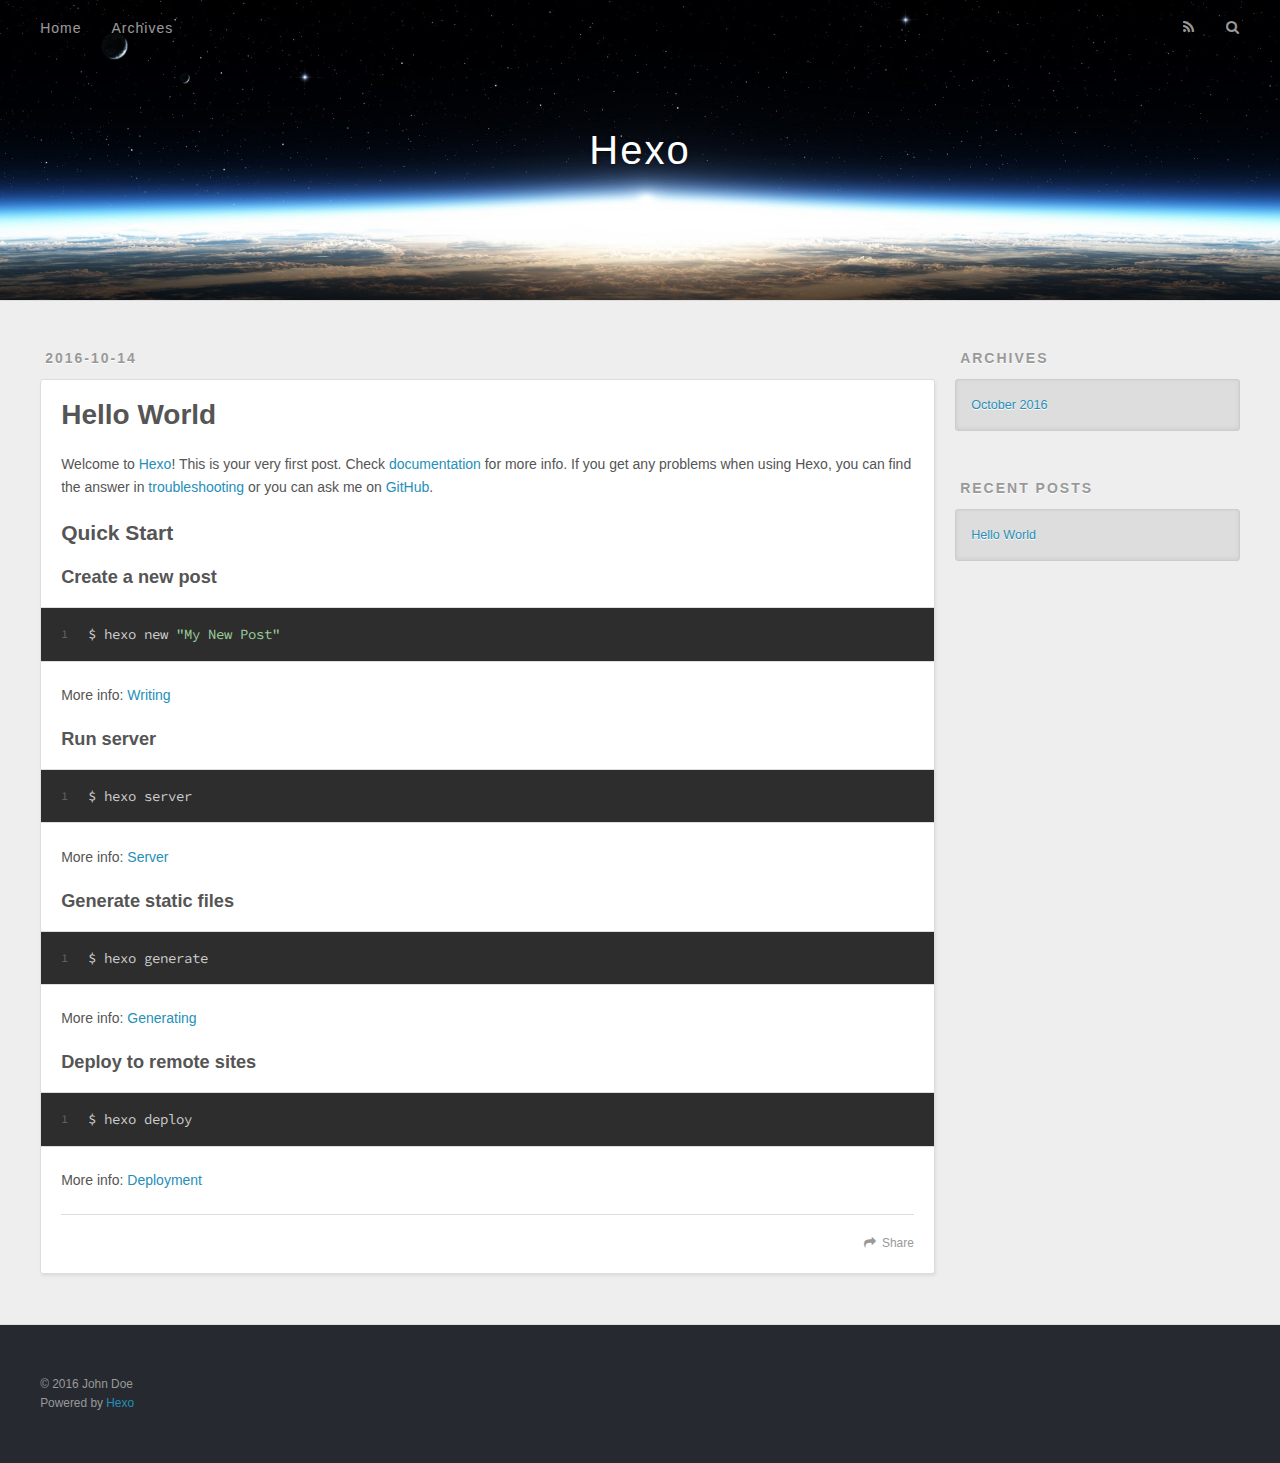
==== index.html @ c17f4b96 "Site updated: 2016-10-14 12:23:00" ====
<!DOCTYPE html>
<html>
<head>
  <meta charset="utf-8">
  
  <title>Hexo</title>
  <meta name="viewport" content="width=device-width, initial-scale=1, maximum-scale=1">
  <meta property="og:type" content="website">
<meta property="og:title" content="Hexo">
<meta property="og:url" content="http://yoursite.com/index.html">
<meta property="og:site_name" content="Hexo">
<meta name="twitter:card" content="summary">
<meta name="twitter:title" content="Hexo">
  
    <link rel="alternate" href="/atom.xml" title="Hexo" type="application/atom+xml">
  
  
    <link rel="icon" href="/favicon.png">
  
  
    <link href="//fonts.googleapis.com/css?family=Source+Code+Pro" rel="stylesheet" type="text/css">
  
  <link rel="stylesheet" href="/css/style.css">
  

</head>

<body>
  <div id="container">
    <div id="wrap">
      <header id="header">
  <div id="banner"></div>
  <div id="header-outer" class="outer">
    <div id="header-title" class="inner">
      <h1 id="logo-wrap">
        <a href="/" id="logo">Hexo</a>
      </h1>
      
    </div>
    <div id="header-inner" class="inner">
      <nav id="main-nav">
        <a id="main-nav-toggle" class="nav-icon"></a>
        
          <a class="main-nav-link" href="/">Home</a>
        
          <a class="main-nav-link" href="/archives">Archives</a>
        
      </nav>
      <nav id="sub-nav">
        
          <a id="nav-rss-link" class="nav-icon" href="/atom.xml" title="RSS Feed"></a>
        
        <a id="nav-search-btn" class="nav-icon" title="Search"></a>
      </nav>
      <div id="search-form-wrap">
        <form action="//google.com/search" method="get" accept-charset="UTF-8" class="search-form"><input type="search" name="q" results="0" class="search-form-input" placeholder="Search"><button type="submit" class="search-form-submit">&#xF002;</button><input type="hidden" name="sitesearch" value="http://yoursite.com"></form>
      </div>
    </div>
  </div>
</header>
      <div class="outer">
        <section id="main">
  
    <article id="post-hello-world" class="article article-type-post" itemscope itemprop="blogPost">
  <div class="article-meta">
    <a href="/2016/10/14/hello-world/" class="article-date">
  <time datetime="2016-10-14T02:48:33.546Z" itemprop="datePublished">2016-10-14</time>
</a>
    
  </div>
  <div class="article-inner">
    
    
      <header class="article-header">
        
  
    <h1 itemprop="name">
      <a class="article-title" href="/2016/10/14/hello-world/">Hello World</a>
    </h1>
  

      </header>
    
    <div class="article-entry" itemprop="articleBody">
      
        <p>Welcome to <a href="https://hexo.io/" target="_blank" rel="external">Hexo</a>! This is your very first post. Check <a href="https://hexo.io/docs/" target="_blank" rel="external">documentation</a> for more info. If you get any problems when using Hexo, you can find the answer in <a href="https://hexo.io/docs/troubleshooting.html" target="_blank" rel="external">troubleshooting</a> or you can ask me on <a href="https://github.com/hexojs/hexo/issues" target="_blank" rel="external">GitHub</a>.</p>
<h2 id="Quick-Start"><a href="#Quick-Start" class="headerlink" title="Quick Start"></a>Quick Start</h2><h3 id="Create-a-new-post"><a href="#Create-a-new-post" class="headerlink" title="Create a new post"></a>Create a new post</h3><figure class="highlight bash"><table><tr><td class="gutter"><pre><div class="line">1</div></pre></td><td class="code"><pre><div class="line">$ hexo new <span class="string">"My New Post"</span></div></pre></td></tr></table></figure>
<p>More info: <a href="https://hexo.io/docs/writing.html" target="_blank" rel="external">Writing</a></p>
<h3 id="Run-server"><a href="#Run-server" class="headerlink" title="Run server"></a>Run server</h3><figure class="highlight bash"><table><tr><td class="gutter"><pre><div class="line">1</div></pre></td><td class="code"><pre><div class="line">$ hexo server</div></pre></td></tr></table></figure>
<p>More info: <a href="https://hexo.io/docs/server.html" target="_blank" rel="external">Server</a></p>
<h3 id="Generate-static-files"><a href="#Generate-static-files" class="headerlink" title="Generate static files"></a>Generate static files</h3><figure class="highlight bash"><table><tr><td class="gutter"><pre><div class="line">1</div></pre></td><td class="code"><pre><div class="line">$ hexo generate</div></pre></td></tr></table></figure>
<p>More info: <a href="https://hexo.io/docs/generating.html" target="_blank" rel="external">Generating</a></p>
<h3 id="Deploy-to-remote-sites"><a href="#Deploy-to-remote-sites" class="headerlink" title="Deploy to remote sites"></a>Deploy to remote sites</h3><figure class="highlight bash"><table><tr><td class="gutter"><pre><div class="line">1</div></pre></td><td class="code"><pre><div class="line">$ hexo deploy</div></pre></td></tr></table></figure>
<p>More info: <a href="https://hexo.io/docs/deployment.html" target="_blank" rel="external">Deployment</a></p>

      
    </div>
    <footer class="article-footer">
      <a data-url="http://yoursite.com/2016/10/14/hello-world/" data-id="ciu99qf3n0000wo75bmip2g9a" class="article-share-link">Share</a>
      
      
    </footer>
  </div>
  
</article>


  

</section>
        
          <aside id="sidebar">
  
    

  
    

  
    
  
    
  <div class="widget-wrap">
    <h3 class="widget-title">Archives</h3>
    <div class="widget">
      <ul class="archive-list"><li class="archive-list-item"><a class="archive-list-link" href="/archives/2016/10/">October 2016</a></li></ul>
    </div>
  </div>


  
    
  <div class="widget-wrap">
    <h3 class="widget-title">Recent Posts</h3>
    <div class="widget">
      <ul>
        
          <li>
            <a href="/2016/10/14/hello-world/">Hello World</a>
          </li>
        
      </ul>
    </div>
  </div>

  
</aside>
        
      </div>
      <footer id="footer">
  
  <div class="outer">
    <div id="footer-info" class="inner">
      &copy; 2016 John Doe<br>
      Powered by <a href="http://hexo.io/" target="_blank">Hexo</a>
    </div>
  </div>
</footer>
    </div>
    <nav id="mobile-nav">
  
    <a href="/" class="mobile-nav-link">Home</a>
  
    <a href="/archives" class="mobile-nav-link">Archives</a>
  
</nav>
    

<script src="//ajax.googleapis.com/ajax/libs/jquery/2.0.3/jquery.min.js"></script>


  <link rel="stylesheet" href="/fancybox/jquery.fancybox.css">
  <script src="/fancybox/jquery.fancybox.pack.js"></script>


<script src="/js/script.js"></script>

  </div>
</body>
</html>
---- css/style.css ----
body {
  width: 100%;
}
body:before,
body:after {
  content: "";
  display: table;
}
body:after {
  clear: both;
}
html,
body,
div,
span,
applet,
object,
iframe,
h1,
h2,
h3,
h4,
h5,
h6,
p,
blockquote,
pre,
a,
abbr,
acronym,
address,
big,
cite,
code,
del,
dfn,
em,
img,
ins,
kbd,
q,
s,
samp,
small,
strike,
strong,
sub,
sup,
tt,
var,
dl,
dt,
dd,
ol,
ul,
li,
fieldset,
form,
label,
legend,
table,
caption,
tbody,
tfoot,
thead,
tr,
th,
td {
  margin: 0;
  padding: 0;
  border: 0;
  outline: 0;
  font-weight: inherit;
  font-style: inherit;
  font-family: inherit;
  font-size: 100%;
  vertical-align: baseline;
}
body {
  line-height: 1;
  color: #000;
  background: #fff;
}
ol,
ul {
  list-style: none;
}
table {
  border-collapse: separate;
  border-spacing: 0;
  vertical-align: middle;
}
caption,
th,
td {
  text-align: left;
  font-weight: normal;
  vertical-align: middle;
}
a img {
  border: none;
}
input,
button {
  margin: 0;
  padding: 0;
}
input::-moz-focus-inner,
button::-moz-focus-inner {
  border: 0;
  padding: 0;
}
@font-face {
  font-family: FontAwesome;
  font-style: normal;
  font-weight: normal;
  src: url("fonts/fontawesome-webfont.eot?v=#4.0.3");
  src: url("fonts/fontawesome-webfont.eot?#iefix&v=#4.0.3") format("embedded-opentype"), url("fonts/fontawesome-webfont.woff?v=#4.0.3") format("woff"), url("fonts/fontawesome-webfont.ttf?v=#4.0.3") format("truetype"), url("fonts/fontawesome-webfont.svg#fontawesomeregular?v=#4.0.3") format("svg");
}
html,
body,
#container {
  height: 100%;
}
body {
  background: #eee;
  font: 14px "Helvetica Neue", Helvetica, Arial, sans-serif;
  -webkit-text-size-adjust: 100%;
}
.outer {
  max-width: 1220px;
  margin: 0 auto;
  padding: 0 20px;
}
.outer:before,
.outer:after {
  content: "";
  display: table;
}
.outer:after {
  clear: both;
}
.inner {
  display: inline;
  float: left;
  width: 98.33333333333333%;
  margin: 0 0.833333333333333%;
}
.left,
.alignleft {
  float: left;
}
.right,
.alignright {
  float: right;
}
.clear {
  clear: both;
}
#container {
  position: relative;
}
.mobile-nav-on {
  overflow: hidden;
}
#wrap {
  height: 100%;
  width: 100%;
  position: absolute;
  top: 0;
  left: 0;
  -webkit-transition: 0.2s ease-out;
  -moz-transition: 0.2s ease-out;
  -ms-transition: 0.2s ease-out;
  transition: 0.2s ease-out;
  z-index: 1;
  background: #eee;
}
.mobile-nav-on #wrap {
  left: 280px;
}
@media screen and (min-width: 768px) {
  #main {
    display: inline;
    float: left;
    width: 73.33333333333333%;
    margin: 0 0.833333333333333%;
  }
}
.article-date,
.article-category-link,
.archive-year,
.widget-title {
  text-decoration: none;
  text-transform: uppercase;
  letter-spacing: 2px;
  color: #999;
  margin-bottom: 1em;
  margin-left: 5px;
  line-height: 1em;
  text-shadow: 0 1px #fff;
  font-weight: bold;
}
.article-inner,
.archive-article-inner {
  background: #fff;
  -webkit-box-shadow: 1px 2px 3px #ddd;
  box-shadow: 1px 2px 3px #ddd;
  border: 1px solid #ddd;
  border-radius: 3px;
}
.article-entry h1,
.widget h1 {
  font-size: 2em;
}
.article-entry h2,
.widget h2 {
  font-size: 1.5em;
}
.article-entry h3,
.widget h3 {
  font-size: 1.3em;
}
.article-entry h4,
.widget h4 {
  font-size: 1.2em;
}
.article-entry h5,
.widget h5 {
  font-size: 1em;
}
.article-entry h6,
.widget h6 {
  font-size: 1em;
  color: #999;
}
.article-entry hr,
.widget hr {
  border: 1px dashed #ddd;
}
.article-entry strong,
.widget strong {
  font-weight: bold;
}
.article-entry em,
.widget em,
.article-entry cite,
.widget cite {
  font-style: italic;
}
.article-entry sup,
.widget sup,
.article-entry sub,
.widget sub {
  font-size: 0.75em;
  line-height: 0;
  position: relative;
  vertical-align: baseline;
}
.article-entry sup,
.widget sup {
  top: -0.5em;
}
.article-entry sub,
.widget sub {
  bottom: -0.2em;
}
.article-entry small,
.widget small {
  font-size: 0.85em;
}
.article-entry acronym,
.widget acronym,
.article-entry abbr,
.widget abbr {
  border-bottom: 1px dotted;
}
.article-entry ul,
.widget ul,
.article-entry ol,
.widget ol,
.article-entry dl,
.widget dl {
  margin: 0 20px;
  line-height: 1.6em;
}
.article-entry ul ul,
.widget ul ul,
.article-entry ol ul,
.widget ol ul,
.article-entry ul ol,
.widget ul ol,
.article-entry ol ol,
.widget ol ol {
  margin-top: 0;
  margin-bottom: 0;
}
.article-entry ul,
.widget ul {
  list-style: disc;
}
.article-entry ol,
.widget ol {
  list-style: decimal;
}
.article-entry dt,
.widget dt {
  font-weight: bold;
}
#header {
  height: 300px;
  position: relative;
  border-bottom: 1px solid #ddd;
}
#header:before,
#header:after {
  content: "";
  position: absolute;
  left: 0;
  right: 0;
  height: 40px;
}
#header:before {
  top: 0;
  background: -webkit-linear-gradient(rgba(0,0,0,0.2), transparent);
  background: -moz-linear-gradient(rgba(0,0,0,0.2), transparent);
  background: -ms-linear-gradient(rgba(0,0,0,0.2), transparent);
  background: linear-gradient(rgba(0,0,0,0.2), transparent);
}
#header:after {
  bottom: 0;
  background: -webkit-linear-gradient(transparent, rgba(0,0,0,0.2));
  background: -moz-linear-gradient(transparent, rgba(0,0,0,0.2));
  background: -ms-linear-gradient(transparent, rgba(0,0,0,0.2));
  background: linear-gradient(transparent, rgba(0,0,0,0.2));
}
#header-outer {
  height: 100%;
  position: relative;
}
#header-inner {
  position: relative;
  overflow: hidden;
}
#banner {
  position: absolute;
  top: 0;
  left: 0;
  width: 100%;
  height: 100%;
  background: url("images/banner.jpg") center #000;
  -webkit-background-size: cover;
  -moz-background-size: cover;
  background-size: cover;
  z-index: -1;
}
#header-title {
  text-align: center;
  height: 40px;
  position: absolute;
  top: 50%;
  left: 0;
  margin-top: -20px;
}
#logo,
#subtitle {
  text-decoration: none;
  color: #fff;
  font-weight: 300;
  text-shadow: 0 1px 4px rgba(0,0,0,0.3);
}
#logo {
  font-size: 40px;
  line-height: 40px;
  letter-spacing: 2px;
}
#subtitle {
  font-size: 16px;
  line-height: 16px;
  letter-spacing: 1px;
}
#subtitle-wrap {
  margin-top: 16px;
}
#main-nav {
  float: left;
  margin-left: -15px;
}
.nav-icon,
.main-nav-link {
  float: left;
  color: #fff;
  opacity: 0.6;
  text-decoration: none;
  text-shadow: 0 1px rgba(0,0,0,0.2);
  -webkit-transition: opacity 0.2s;
  -moz-transition: opacity 0.2s;
  -ms-transition: opacity 0.2s;
  transition: opacity 0.2s;
  display: block;
  padding: 20px 15px;
}
.nav-icon:hover,
.main-nav-link:hover {
  opacity: 1;
}
.nav-icon {
  font-family: FontAwesome;
  text-align: center;
  font-size: 14px;
  width: 14px;
  height: 14px;
  padding: 20px 15px;
  position: relative;
  cursor: pointer;
}
.main-nav-link {
  font-weight: 300;
  letter-spacing: 1px;
}
@media screen and (max-width: 479px) {
  .main-nav-link {
    display: none;
  }
}
#main-nav-toggle {
  display: none;
}
#main-nav-toggle:before {
  content: "\f0c9";
}
@media screen and (max-width: 479px) {
  #main-nav-toggle {
    display: block;
  }
}
#sub-nav {
  float: right;
  margin-right: -15px;
}
#nav-rss-link:before {
  content: "\f09e";
}
#nav-search-btn:before {
  content: "\f002";
}
#search-form-wrap {
  position: absolute;
  top: 15px;
  width: 150px;
  height: 30px;
  right: -150px;
  opacity: 0;
  -webkit-transition: 0.2s ease-out;
  -moz-transition: 0.2s ease-out;
  -ms-transition: 0.2s ease-out;
  transition: 0.2s ease-out;
}
#search-form-wrap.on {
  opacity: 1;
  right: 0;
}
@media screen and (max-width: 479px) {
  #search-form-wrap {
    width: 100%;
    right: -100%;
  }
}
.search-form {
  position: absolute;
  top: 0;
  left: 0;
  right: 0;
  background: #fff;
  padding: 5px 15px;
  border-radius: 15px;
  -webkit-box-shadow: 0 0 10px rgba(0,0,0,0.3);
  box-shadow: 0 0 10px rgba(0,0,0,0.3);
}
.search-form-input {
  border: none;
  background: none;
  color: #555;
  width: 100%;
  font: 13px "Helvetica Neue", Helvetica, Arial, sans-serif;
  outline: none;
}
.search-form-input::-webkit-search-results-decoration,
.search-form-input::-webkit-search-cancel-button {
  -webkit-appearance: none;
}
.search-form-submit {
  position: absolute;
  top: 50%;
  right: 10px;
  margin-top: -7px;
  font: 13px FontAwesome;
  border: none;
  background: none;
  color: #bbb;
  cursor: pointer;
}
.search-form-submit:hover,
.search-form-submit:focus {
  color: #777;
}
.article {
  margin: 50px 0;
}
.article-inner {
  overflow: hidden;
}
.article-meta:before,
.article-meta:after {
  content: "";
  display: table;
}
.article-meta:after {
  clear: both;
}
.article-date {
  float: left;
}
.article-category {
  float: left;
  line-height: 1em;
  color: #ccc;
  text-shadow: 0 1px #fff;
  margin-left: 8px;
}
.article-category:before {
  content: "\2022";
}
.article-category-link {
  margin: 0 12px 1em;
}
.article-header {
  padding: 20px 20px 0;
}
.article-title {
  text-decoration: none;
  font-size: 2em;
  font-weight: bold;
  color: #555;
  line-height: 1.1em;
  -webkit-transition: color 0.2s;
  -moz-transition: color 0.2s;
  -ms-transition: color 0.2s;
  transition: color 0.2s;
}
a.article-title:hover {
  color: #258fb8;
}
.article-entry {
  color: #555;
  padding: 0 20px;
}
.article-entry:before,
.article-entry:after {
  content: "";
  display: table;
}
.article-entry:after {
  clear: both;
}
.article-entry p,
.article-entry table {
  line-height: 1.6em;
  margin: 1.6em 0;
}
.article-entry h1,
.article-entry h2,
.article-entry h3,
.article-entry h4,
.article-entry h5,
.article-entry h6 {
  font-weight: bold;
}
.article-entry h1,
.article-entry h2,
.article-entry h3,
.article-entry h4,
.article-entry h5,
.article-entry h6 {
  line-height: 1.1em;
  margin: 1.1em 0;
}
.article-entry a {
  color: #258fb8;
  text-decoration: none;
}
.article-entry a:hover {
  text-decoration: underline;
}
.article-entry ul,
.article-entry ol,
.article-entry dl {
  margin-top: 1.6em;
  margin-bottom: 1.6em;
}
.article-entry img,
.article-entry video {
  max-width: 100%;
  height: auto;
  display: block;
  margin: auto;
}
.article-entry iframe {
  border: none;
}
.article-entry table {
  width: 100%;
  border-collapse: collapse;
  border-spacing: 0;
}
.article-entry th {
  font-weight: bold;
  border-bottom: 3px solid #ddd;
  padding-bottom: 0.5em;
}
.article-entry td {
  border-bottom: 1px solid #ddd;
  padding: 10px 0;
}
.article-entry blockquote {
  font-family: Georgia, "Times New Roman", serif;
  font-size: 1.4em;
  margin: 1.6em 20px;
  text-align: center;
}
.article-entry blockquote footer {
  font-size: 14px;
  margin: 1.6em 0;
  font-family: "Helvetica Neue", Helvetica, Arial, sans-serif;
}
.article-entry blockquote footer cite:before {
  content: "—";
  padding: 0 0.5em;
}
.article-entry .pullquote {
  text-align: left;
  width: 45%;
  margin: 0;
}
.article-entry .pullquote.left {
  margin-left: 0.5em;
  margin-right: 1em;
}
.article-entry .pullquote.right {
  margin-right: 0.5em;
  margin-left: 1em;
}
.article-entry .caption {
  color: #999;
  display: block;
  font-size: 0.9em;
  margin-top: 0.5em;
  position: relative;
  text-align: center;
}
.article-entry .video-container {
  position: relative;
  padding-top: 56.25%;
  height: 0;
  overflow: hidden;
}
.article-entry .video-container iframe,
.article-entry .video-container object,
.article-entry .video-container embed {
  position: absolute;
  top: 0;
  left: 0;
  width: 100%;
  height: 100%;
  margin-top: 0;
}
.article-more-link a {
  display: inline-block;
  line-height: 1em;
  padding: 6px 15px;
  border-radius: 15px;
  background: #eee;
  color: #999;
  text-shadow: 0 1px #fff;
  text-decoration: none;
}
.article-more-link a:hover {
  background: #258fb8;
  color: #fff;
  text-decoration: none;
  text-shadow: 0 1px #1e7293;
}
.article-footer {
  font-size: 0.85em;
  line-height: 1.6em;
  border-top: 1px solid #ddd;
  padding-top: 1.6em;
  margin: 0 20px 20px;
}
.article-footer:before,
.article-footer:after {
  content: "";
  display: table;
}
.article-footer:after {
  clear: both;
}
.article-footer a {
  color: #999;
  text-decoration: none;
}
.article-footer a:hover {
  color: #555;
}
.article-tag-list-item {
  float: left;
  margin-right: 10px;
}
.article-tag-list-link:before {
  content: "#";
}
.article-comment-link {
  float: right;
}
.article-comment-link:before {
  content: "\f075";
  font-family: FontAwesome;
  padding-right: 8px;
}
.article-share-link {
  cursor: pointer;
  float: right;
  margin-left: 20px;
}
.article-share-link:before {
  content: "\f064";
  font-family: FontAwesome;
  padding-right: 6px;
}
#article-nav {
  position: relative;
}
#article-nav:before,
#article-nav:after {
  content: "";
  display: table;
}
#article-nav:after {
  clear: both;
}
@media screen and (min-width: 768px) {
  #article-nav {
    margin: 50px 0;
  }
  #article-nav:before {
    width: 8px;
    height: 8px;
    position: absolute;
    top: 50%;
    left: 50%;
    margin-top: -4px;
    margin-left: -4px;
    content: "";
    border-radius: 50%;
    background: #ddd;
    -webkit-box-shadow: 0 1px 2px #fff;
    box-shadow: 0 1px 2px #fff;
  }
}
.article-nav-link-wrap {
  text-decoration: none;
  text-shadow: 0 1px #fff;
  color: #999;
  -webkit-box-sizing: border-box;
  -moz-box-sizing: border-box;
  box-sizing: border-box;
  margin-top: 50px;
  text-align: center;
  display: block;
}
.article-nav-link-wrap:hover {
  color: #555;
}
@media screen and (min-width: 768px) {
  .article-nav-link-wrap {
    width: 50%;
    margin-top: 0;
  }
}
@media screen and (min-width: 768px) {
  #article-nav-newer {
    float: left;
    text-align: right;
    padding-right: 20px;
  }
}
@media screen and (min-width: 768px) {
  #article-nav-older {
    float: right;
    text-align: left;
    padding-left: 20px;
  }
}
.article-nav-caption {
  text-transform: uppercase;
  letter-spacing: 2px;
  color: #ddd;
  line-height: 1em;
  font-weight: bold;
}
#article-nav-newer .article-nav-caption {
  margin-right: -2px;
}
.article-nav-title {
  font-size: 0.85em;
  line-height: 1.6em;
  margin-top: 0.5em;
}
.article-share-box {
  position: absolute;
  display: none;
  background: #fff;
  -webkit-box-shadow: 1px 2px 10px rgba(0,0,0,0.2);
  box-shadow: 1px 2px 10px rgba(0,0,0,0.2);
  border-radius: 3px;
  margin-left: -145px;
  overflow: hidden;
  z-index: 1;
}
.article-share-box.on {
  display: block;
}
.article-share-input {
  width: 100%;
  background: none;
  -webkit-box-sizing: border-box;
  -moz-box-sizing: border-box;
  box-sizing: border-box;
  font: 14px "Helvetica Neue", Helvetica, Arial, sans-serif;
  padding: 0 15px;
  color: #555;
  outline: none;
  border: 1px solid #ddd;
  border-radius: 3px 3px 0 0;
  height: 36px;
  line-height: 36px;
}
.article-share-links {
  background: #eee;
}
.article-share-links:before,
.article-share-links:after {
  content: "";
  display: table;
}
.article-share-links:after {
  clear: both;
}
.article-share-twitter,
.article-share-facebook,
.article-share-pinterest,
.article-share-google {
  width: 50px;
  height: 36px;
  display: block;
  float: left;
  position: relative;
  color: #999;
  text-shadow: 0 1px #fff;
}
.article-share-twitter:before,
.article-share-facebook:before,
.article-share-pinterest:before,
.article-share-google:before {
  font-size: 20px;
  font-family: FontAwesome;
  width: 20px;
  height: 20px;
  position: absolute;
  top: 50%;
  left: 50%;
  margin-top: -10px;
  margin-left: -10px;
  text-align: center;
}
.article-share-twitter:hover,
.article-share-facebook:hover,
.article-share-pinterest:hover,
.article-share-google:hover {
  color: #fff;
}
.article-share-twitter:before {
  content: "\f099";
}
.article-share-twitter:hover {
  background: #00aced;
  text-shadow: 0 1px #008abe;
}
.article-share-facebook:before {
  content: "\f09a";
}
.article-share-facebook:hover {
  background: #3b5998;
  text-shadow: 0 1px #2f477a;
}
.article-share-pinterest:before {
  content: "\f0d2";
}
.article-share-pinterest:hover {
  background: #cb2027;
  text-shadow: 0 1px #a21a1f;
}
.article-share-google:before {
  content: "\f0d5";
}
.article-share-google:hover {
  background: #dd4b39;
  text-shadow: 0 1px #be3221;
}
.article-gallery {
  background: #000;
  position: relative;
}
.article-gallery-photos {
  position: relative;
  overflow: hidden;
}
.article-gallery-img {
  display: none;
  max-width: 100%;
}
.article-gallery-img:first-child {
  display: block;
}
.article-gallery-img.loaded {
  position: absolute;
  display: block;
}
.article-gallery-img img {
  display: block;
  max-width: 100%;
  margin: 0 auto;
}
#comments {
  background: #fff;
  -webkit-box-shadow: 1px 2px 3px #ddd;
  box-shadow: 1px 2px 3px #ddd;
  padding: 20px;
  border: 1px solid #ddd;
  border-radius: 3px;
  margin: 50px 0;
}
#comments a {
  color: #258fb8;
}
.archives-wrap {
  margin: 50px 0;
}
.archives:before,
.archives:after {
  content: "";
  display: table;
}
.archives:after {
  clear: both;
}
.archive-year-wrap {
  margin-bottom: 1em;
}
.archives {
  -webkit-column-gap: 10px;
  -moz-column-gap: 10px;
  column-gap: 10px;
}
@media screen and (min-width: 480px) and (max-width: 767px) {
  .archives {
    -webkit-column-count: 2;
    -moz-column-count: 2;
    column-count: 2;
  }
}
@media screen and (min-width: 768px) {
  .archives {
    -webkit-column-count: 3;
    -moz-column-count: 3;
    column-count: 3;
  }
}
.archive-article {
  -webkit-column-break-inside: avoid;
  page-break-inside: avoid;
  overflow: hidden;
  break-inside: avoid-column;
}
.archive-article-inner {
  padding: 10px;
  margin-bottom: 15px;
}
.archive-article-title {
  text-decoration: none;
  font-weight: bold;
  color: #555;
  -webkit-transition: color 0.2s;
  -moz-transition: color 0.2s;
  -ms-transition: color 0.2s;
  transition: color 0.2s;
  line-height: 1.6em;
}
.archive-article-title:hover {
  color: #258fb8;
}
.archive-article-footer {
  margin-top: 1em;
}
.archive-article-date {
  color: #999;
  text-decoration: none;
  font-size: 0.85em;
  line-height: 1em;
  margin-bottom: 0.5em;
  display: block;
}
#page-nav {
  margin: 50px auto;
  background: #fff;
  -webkit-box-shadow: 1px 2px 3px #ddd;
  box-shadow: 1px 2px 3px #ddd;
  border: 1px solid #ddd;
  border-radius: 3px;
  text-align: center;
  color: #999;
  overflow: hidden;
}
#page-nav:before,
#page-nav:after {
  content: "";
  display: table;
}
#page-nav:after {
  clear: both;
}
#page-nav a,
#page-nav span {
  padding: 10px 20px;
  line-height: 1;
  height: 2ex;
}
#page-nav a {
  color: #999;
  text-decoration: none;
}
#page-nav a:hover {
  background: #999;
  color: #fff;
}
#page-nav .prev {
  float: left;
}
#page-nav .next {
  float: right;
}
#page-nav .page-number {
  display: inline-block;
}
@media screen and (max-width: 479px) {
  #page-nav .page-number {
    display: none;
  }
}
#page-nav .current {
  color: #555;
  font-weight: bold;
}
#page-nav .space {
  color: #ddd;
}
#footer {
  background: #262a30;
  padding: 50px 0;
  border-top: 1px solid #ddd;
  color: #999;
}
#footer a {
  color: #258fb8;
  text-decoration: none;
}
#footer a:hover {
  text-decoration: underline;
}
#footer-info {
  line-height: 1.6em;
  font-size: 0.85em;
}
.article-entry pre,
.article-entry .highlight {
  background: #2d2d2d;
  margin: 0 -20px;
  padding: 15px 20px;
  border-style: solid;
  border-color: #ddd;
  border-width: 1px 0;
  overflow: auto;
  color: #ccc;
  line-height: 22.400000000000002px;
}
.article-entry .highlight .gutter pre,
.article-entry .gist .gist-file .gist-data .line-numbers {
  color: #666;
  font-size: 0.85em;
}
.article-entry pre,
.article-entry code {
  font-family: "Source Code Pro", Consolas, Monaco, Menlo, Consolas, monospace;
}
.article-entry code {
  background: #eee;
  text-shadow: 0 1px #fff;
  padding: 0 0.3em;
}
.article-entry pre code {
  background: none;
  text-shadow: none;
  padding: 0;
}
.article-entry .highlight pre {
  border: none;
  margin: 0;
  padding: 0;
}
.article-entry .highlight table {
  margin: 0;
  width: auto;
}
.article-entry .highlight td {
  border: none;
  padding: 0;
}
.article-entry .highlight figcaption {
  font-size: 0.85em;
  color: #999;
  line-height: 1em;
  margin-bottom: 1em;
}
.article-entry .highlight figcaption:before,
.article-entry .highlight figcaption:after {
  content: "";
  display: table;
}
.article-entry .highlight figcaption:after {
  clear: both;
}
.article-entry .highlight figcaption a {
  float: right;
}
.article-entry .highlight .gutter pre {
  text-align: right;
  padding-right: 20px;
}
.article-entry .highlight .line {
  height: 22.400000000000002px;
}
.article-entry .highlight .line.marked {
  background: #515151;
}
.article-entry .gist {
  margin: 0 -20px;
  border-style: solid;
  border-color: #ddd;
  border-width: 1px 0;
  background: #2d2d2d;
  padding: 15px 20px 15px 0;
}
.article-entry .gist .gist-file {
  border: none;
  font-family: "Source Code Pro", Consolas, Monaco, Menlo, Consolas, monospace;
  margin: 0;
}
.article-entry .gist .gist-file .gist-data {
  background: none;
  border: none;
}
.article-entry .gist .gist-file .gist-data .line-numbers {
  background: none;
  border: none;
  padding: 0 20px 0 0;
}
.article-entry .gist .gist-file .gist-data .line-data {
  padding: 0 !important;
}
.article-entry .gist .gist-file .highlight {
  margin: 0;
  padding: 0;
  border: none;
}
.article-entry .gist .gist-file .gist-meta {
  background: #2d2d2d;
  color: #999;
  font: 0.85em "Helvetica Neue", Helvetica, Arial, sans-serif;
  text-shadow: 0 0;
  padding: 0;
  margin-top: 1em;
  margin-left: 20px;
}
.article-entry .gist .gist-file .gist-meta a {
  color: #258fb8;
  font-weight: normal;
}
.article-entry .gist .gist-file .gist-meta a:hover {
  text-decoration: underline;
}
pre .comment,
pre .title {
  color: #999;
}
pre .variable,
pre .attribute,
pre .tag,
pre .regexp,
pre .ruby .constant,
pre .xml .tag .title,
pre .xml .pi,
pre .xml .doctype,
pre .html .doctype,
pre .css .id,
pre .css .class,
pre .css .pseudo {
  color: #f2777a;
}
pre .number,
pre .preprocessor,
pre .built_in,
pre .literal,
pre .params,
pre .constant {
  color: #f99157;
}
pre .class,
pre .ruby .class .title,
pre .css .rules .attribute {
  color: #9c9;
}
pre .string,
pre .value,
pre .inheritance,
pre .header,
pre .ruby .symbol,
pre .xml .cdata {
  color: #9c9;
}
pre .css .hexcolor {
  color: #6cc;
}
pre .function,
pre .python .decorator,
pre .python .title,
pre .ruby .function .title,
pre .ruby .title .keyword,
pre .perl .sub,
pre .javascript .title,
pre .coffeescript .title {
  color: #69c;
}
pre .keyword,
pre .javascript .function {
  color: #c9c;
}
@media screen and (max-width: 479px) {
  #mobile-nav {
    position: absolute;
    top: 0;
    left: 0;
    width: 280px;
    height: 100%;
    background: #191919;
    border-right: 1px solid #fff;
  }
}
@media screen and (max-width: 479px) {
  .mobile-nav-link {
    display: block;
    color: #999;
    text-decoration: none;
    padding: 15px 20px;
    font-weight: bold;
  }
  .mobile-nav-link:hover {
    color: #fff;
  }
}
@media screen and (min-width: 768px) {
  #sidebar {
    display: inline;
    float: left;
    width: 23.333333333333332%;
    margin: 0 0.833333333333333%;
  }
}
.widget-wrap {
  margin: 50px 0;
}
.widget {
  color: #777;
  text-shadow: 0 1px #fff;
  background: #ddd;
  -webkit-box-shadow: 0 -1px 4px #ccc inset;
  box-shadow: 0 -1px 4px #ccc inset;
  border: 1px solid #ccc;
  padding: 15px;
  border-radius: 3px;
}
.widget a {
  color: #258fb8;
  text-decoration: none;
}
.widget a:hover {
  text-decoration: underline;
}
.widget ul ul,
.widget ol ul,
.widget dl ul,
.widget ul ol,
.widget ol ol,
.widget dl ol,
.widget ul dl,
.widget ol dl,
.widget dl dl {
  margin-left: 15px;
  list-style: disc;
}
.widget {
  line-height: 1.6em;
  word-wrap: break-word;
  font-size: 0.9em;
}
.widget ul,
.widget ol {
  list-style: none;
  margin: 0;
}
.widget ul ul,
.widget ol ul,
.widget ul ol,
.widget ol ol {
  margin: 0 20px;
}
.widget ul ul,
.widget ol ul {
  list-style: disc;
}
.widget ul ol,
.widget ol ol {
  list-style: decimal;
}
.category-list-count,
.tag-list-count,
.archive-list-count {
  padding-left: 5px;
  color: #999;
  font-size: 0.85em;
}
.category-list-count:before,
.tag-list-count:before,
.archive-list-count:before {
  content: "(";
}
.category-list-count:after,
.tag-list-count:after,
.archive-list-count:after {
  content: ")";
}
.tagcloud a {
  margin-right: 5px;
  display: inline-block;
}
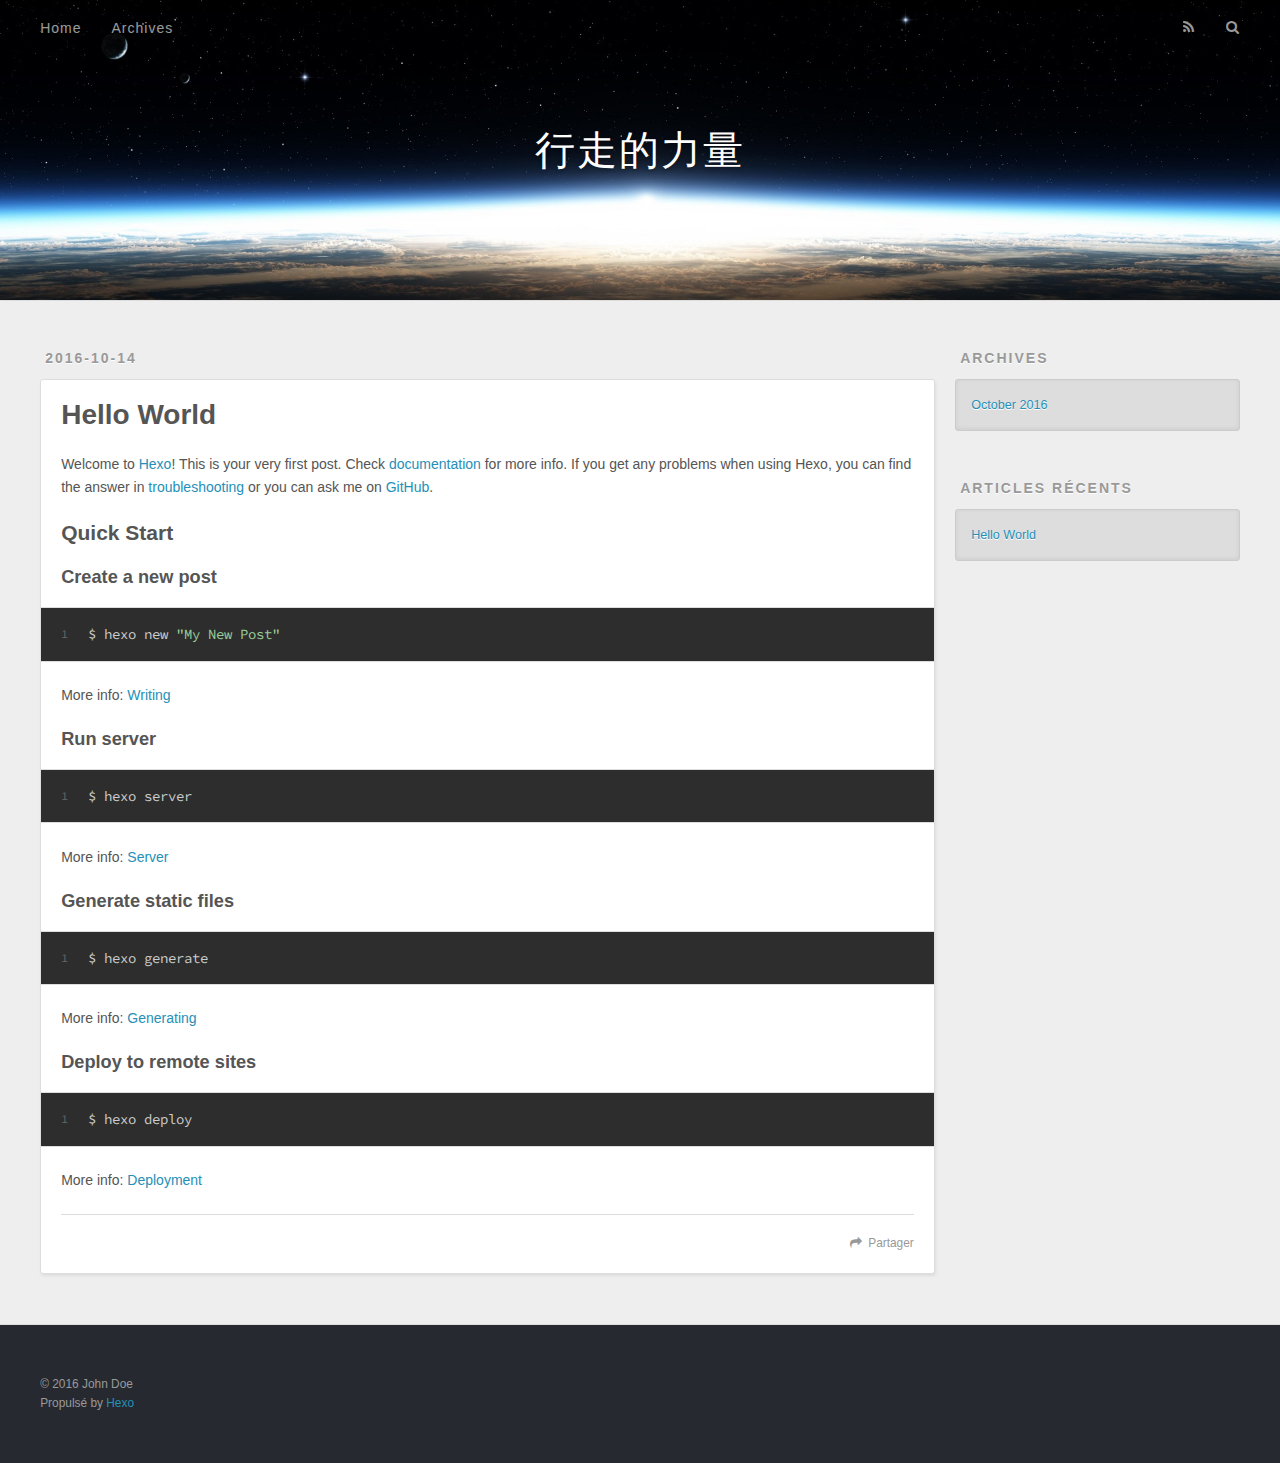
==== commit 711376b9: "Site updated: 2016-10-14 13:09:23" ====
--- a/index.html
+++ b/index.html
@@ -3,16 +3,16 @@
 <head>
   <meta charset="utf-8">
   
-  <title>Hexo</title>
+  <title>行走的力量</title>
   <meta name="viewport" content="width=device-width, initial-scale=1, maximum-scale=1">
   <meta property="og:type" content="website">
-<meta property="og:title" content="Hexo">
+<meta property="og:title" content="行走的力量">
 <meta property="og:url" content="http://yoursite.com/index.html">
-<meta property="og:site_name" content="Hexo">
+<meta property="og:site_name" content="行走的力量">
 <meta name="twitter:card" content="summary">
-<meta name="twitter:title" content="Hexo">
+<meta name="twitter:title" content="行走的力量">
   
-    <link rel="alternate" href="/atom.xml" title="Hexo" type="application/atom+xml">
+    <link rel="alternate" href="/atom.xml" title="行走的力量" type="application/atom+xml">
   
   
     <link rel="icon" href="/favicon.png">
@@ -33,7 +33,7 @@
   <div id="header-outer" class="outer">
     <div id="header-title" class="inner">
       <h1 id="logo-wrap">
-        <a href="/" id="logo">Hexo</a>
+        <a href="/" id="logo">行走的力量</a>
       </h1>
       
     </div>
@@ -48,9 +48,9 @@
       </nav>
       <nav id="sub-nav">
         
-          <a id="nav-rss-link" class="nav-icon" href="/atom.xml" title="RSS Feed"></a>
+          <a id="nav-rss-link" class="nav-icon" href="/atom.xml" title="Flux RSS"></a>
         
-        <a id="nav-search-btn" class="nav-icon" title="Search"></a>
+        <a id="nav-search-btn" class="nav-icon" title="Rechercher"></a>
       </nav>
       <div id="search-form-wrap">
         <form action="//google.com/search" method="get" accept-charset="UTF-8" class="search-form"><input type="search" name="q" results="0" class="search-form-input" placeholder="Search"><button type="submit" class="search-form-submit">&#xF002;</button><input type="hidden" name="sitesearch" value="http://yoursite.com"></form>
@@ -96,7 +96,7 @@
       
     </div>
     <footer class="article-footer">
-      <a data-url="http://yoursite.com/2016/10/14/hello-world/" data-id="ciu99qf3n0000wo75bmip2g9a" class="article-share-link">Share</a>
+      <a data-url="http://yoursite.com/2016/10/14/hello-world/" data-id="ciu9be6mf0000wc75zy2mfin3" class="article-share-link">Partager</a>
       
       
     </footer>
@@ -131,7 +131,7 @@
   
     
   <div class="widget-wrap">
-    <h3 class="widget-title">Recent Posts</h3>
+    <h3 class="widget-title">Articles récents</h3>
     <div class="widget">
       <ul>
         
@@ -152,7 +152,7 @@
   <div class="outer">
     <div id="footer-info" class="inner">
       &copy; 2016 John Doe<br>
-      Powered by <a href="http://hexo.io/" target="_blank">Hexo</a>
+      Propulsé by <a href="http://hexo.io/" target="_blank">Hexo</a>
     </div>
   </div>
 </footer>
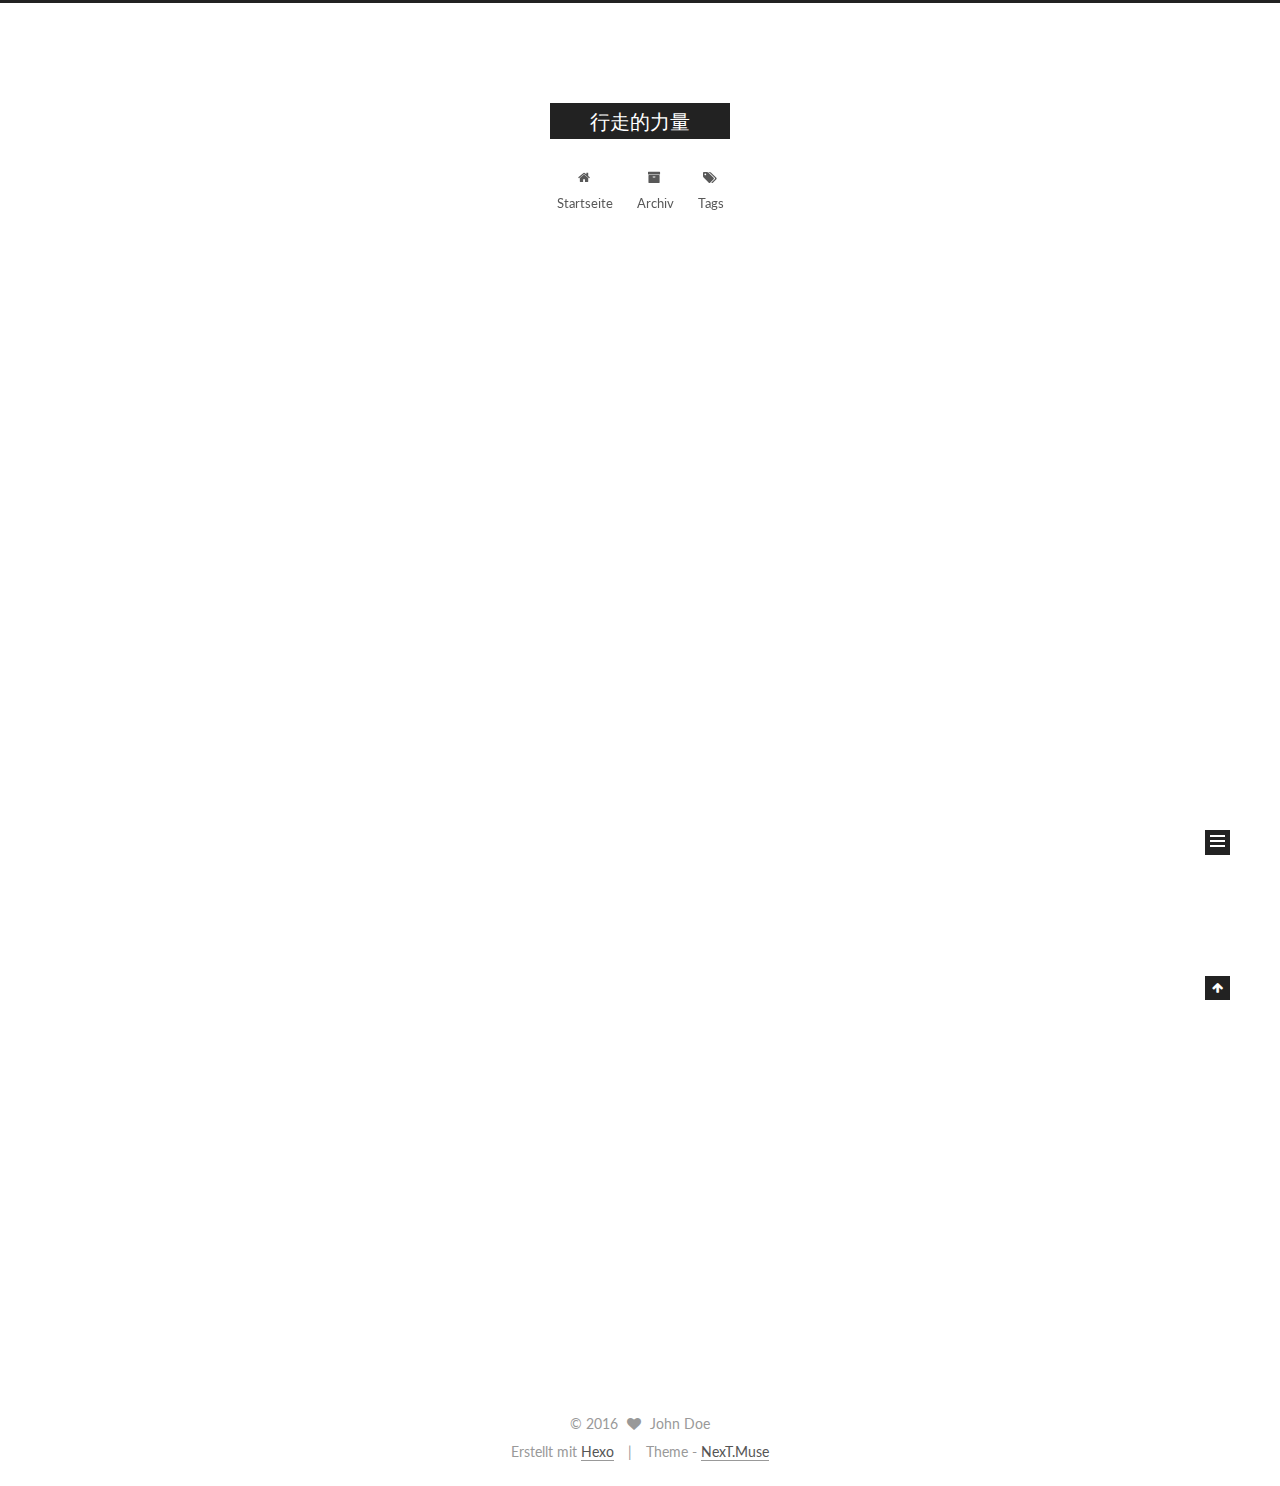
==== commit b8dab8a3: "Site updated: 2016-10-14 14:56:55" ====
--- a/index.html
+++ b/index.html
@@ -1,89 +1,286 @@
-<!DOCTYPE html>
-<html>
+<!doctype html>
+
+
+
+  
+
+
+<html class="theme-next muse use-motion">
 <head>
-  <meta charset="utf-8">
-  
-  <title>行走的力量</title>
-  <meta name="viewport" content="width=device-width, initial-scale=1, maximum-scale=1">
-  <meta property="og:type" content="website">
+  <meta charset="UTF-8"/>
+<meta http-equiv="X-UA-Compatible" content="IE=edge,chrome=1" />
+<meta name="viewport" content="width=device-width, initial-scale=1, maximum-scale=1"/>
+
+
+
+<meta http-equiv="Cache-Control" content="no-transform" />
+<meta http-equiv="Cache-Control" content="no-siteapp" />
+
+
+
+
+
+
+
+
+
+
+
+
+  
+  
+  <link href="/vendors/fancybox/source/jquery.fancybox.css?v=2.1.5" rel="stylesheet" type="text/css" />
+
+
+
+
+  
+  
+  
+  
+
+  
+    
+    
+  
+
+  
+
+  
+
+  
+
+  
+
+  
+    
+    
+    <link href="//fonts.googleapis.com/css?family=Lato:300,300italic,400,400italic,700,700italic&subset=latin,latin-ext" rel="stylesheet" type="text/css">
+  
+
+
+
+
+
+
+<link href="/vendors/font-awesome/css/font-awesome.min.css?v=4.4.0" rel="stylesheet" type="text/css" />
+
+<link href="/css/main.css?v=5.0.2" rel="stylesheet" type="text/css" />
+
+
+  <meta name="keywords" content="Hexo, NexT" />
+
+
+
+
+
+
+
+
+  <link rel="shortcut icon" type="image/x-icon" href="/favicon.ico?v=5.0.2" />
+
+
+
+
+
+
+<meta property="og:type" content="website">
 <meta property="og:title" content="行走的力量">
 <meta property="og:url" content="http://yoursite.com/index.html">
 <meta property="og:site_name" content="行走的力量">
 <meta name="twitter:card" content="summary">
 <meta name="twitter:title" content="行走的力量">
-  
-    <link rel="alternate" href="/atom.xml" title="行走的力量" type="application/atom+xml">
-  
-  
-    <link rel="icon" href="/favicon.png">
-  
-  
-    <link href="//fonts.googleapis.com/css?family=Source+Code+Pro" rel="stylesheet" type="text/css">
-  
-  <link rel="stylesheet" href="/css/style.css">
-  
-
+
+
+
+<script type="text/javascript" id="hexo.configuration">
+  var NexT = window.NexT || {};
+  var CONFIG = {
+    scheme: 'Muse',
+    sidebar: {"position":"left","display":"post"},
+    fancybox: true,
+    motion: true,
+    duoshuo: {
+      userId: '0',
+      author: 'Author'
+    }
+  };
+</script>
+
+
+
+
+  <link rel="canonical" href="http://yoursite.com/"/>
+
+
+  <title> 行走的力量 </title>
 </head>
 
-<body>
-  <div id="container">
-    <div id="wrap">
-      <header id="header">
-  <div id="banner"></div>
-  <div id="header-outer" class="outer">
-    <div id="header-title" class="inner">
-      <h1 id="logo-wrap">
-        <a href="/" id="logo">行走的力量</a>
-      </h1>
-      
-    </div>
-    <div id="header-inner" class="inner">
-      <nav id="main-nav">
-        <a id="main-nav-toggle" class="nav-icon"></a>
-        
-          <a class="main-nav-link" href="/">Home</a>
-        
-          <a class="main-nav-link" href="/archives">Archives</a>
-        
-      </nav>
-      <nav id="sub-nav">
-        
-          <a id="nav-rss-link" class="nav-icon" href="/atom.xml" title="Flux RSS"></a>
-        
-        <a id="nav-search-btn" class="nav-icon" title="Rechercher"></a>
-      </nav>
-      <div id="search-form-wrap">
-        <form action="//google.com/search" method="get" accept-charset="UTF-8" class="search-form"><input type="search" name="q" results="0" class="search-form-input" placeholder="Search"><button type="submit" class="search-form-submit">&#xF002;</button><input type="hidden" name="sitesearch" value="http://yoursite.com"></form>
-      </div>
-    </div>
+<body itemscope itemtype="//schema.org/WebPage" lang="">
+
+  
+
+
+
+
+
+
+
+
+
+
+  
+  
+    
+  
+
+  <div class="container one-collumn sidebar-position-left 
+   page-home 
+ ">
+    <div class="headband"></div>
+
+    <header id="header" class="header" itemscope itemtype="//schema.org/WPHeader">
+      <div class="header-inner"><div class="site-meta ">
+  
+
+  <div class="custom-logo-site-title">
+    <a href="/"  class="brand" rel="start">
+      <span class="logo-line-before"><i></i></span>
+      <span class="site-title">行走的力量</span>
+      <span class="logo-line-after"><i></i></span>
+    </a>
   </div>
-</header>
-      <div class="outer">
-        <section id="main">
-  
-    <article id="post-hello-world" class="article article-type-post" itemscope itemprop="blogPost">
-  <div class="article-meta">
-    <a href="/2016/10/14/hello-world/" class="article-date">
-  <time datetime="2016-10-14T02:48:33.546Z" itemprop="datePublished">2016-10-14</time>
-</a>
-    
-  </div>
-  <div class="article-inner">
-    
-    
-      <header class="article-header">
-        
-  
-    <h1 itemprop="name">
-      <a class="article-title" href="/2016/10/14/hello-world/">Hello World</a>
-    </h1>
-  
-
+  <p class="site-subtitle"></p>
+</div>
+
+<div class="site-nav-toggle">
+  <button>
+    <span class="btn-bar"></span>
+    <span class="btn-bar"></span>
+    <span class="btn-bar"></span>
+  </button>
+</div>
+
+<nav class="site-nav">
+  
+
+  
+    <ul id="menu" class="menu">
+      
+        
+        <li class="menu-item menu-item-home">
+          <a href="/" rel="section">
+            
+              <i class="menu-item-icon fa fa-fw fa-home"></i> <br />
+            
+            Startseite
+          </a>
+        </li>
+      
+        
+        <li class="menu-item menu-item-archives">
+          <a href="/archives" rel="section">
+            
+              <i class="menu-item-icon fa fa-fw fa-archive"></i> <br />
+            
+            Archiv
+          </a>
+        </li>
+      
+        
+        <li class="menu-item menu-item-tags">
+          <a href="/tags" rel="section">
+            
+              <i class="menu-item-icon fa fa-fw fa-tags"></i> <br />
+            
+            Tags
+          </a>
+        </li>
+      
+
+      
+    </ul>
+  
+
+  
+</nav>
+
+ </div>
+    </header>
+
+    <main id="main" class="main">
+      <div class="main-inner">
+        <div class="content-wrap">
+          <div id="content" class="content">
+            
+  <section id="posts" class="posts-expand">
+    
+      
+
+  
+  
+
+  
+  
+  
+
+  <article class="post post-type-normal " itemscope itemtype="//schema.org/Article">
+
+    
+      <header class="post-header">
+
+        
+        
+          <h1 class="post-title" itemprop="name headline">
+            
+            
+              
+                
+                <a class="post-title-link" href="/2016/10/14/hello-world/" itemprop="url">
+                  Hello World
+                </a>
+              
+            
+          </h1>
+        
+
+        <div class="post-meta">
+          <span class="post-time">
+            <span class="post-meta-item-icon">
+              <i class="fa fa-calendar-o"></i>
+            </span>
+            <span class="post-meta-item-text">Veröffentlicht am</span>
+            <time itemprop="dateCreated" datetime="2016-10-14T10:48:33+08:00" content="2016-10-14">
+              2016-10-14
+            </time>
+          </span>
+
+          
+
+          
+            
+          
+
+          
+
+          
+          
+
+          
+        </div>
       </header>
     
-    <div class="article-entry" itemprop="articleBody">
-      
-        <p>Welcome to <a href="https://hexo.io/" target="_blank" rel="external">Hexo</a>! This is your very first post. Check <a href="https://hexo.io/docs/" target="_blank" rel="external">documentation</a> for more info. If you get any problems when using Hexo, you can find the answer in <a href="https://hexo.io/docs/troubleshooting.html" target="_blank" rel="external">troubleshooting</a> or you can ask me on <a href="https://github.com/hexojs/hexo/issues" target="_blank" rel="external">GitHub</a>.</p>
+
+
+    <div class="post-body" itemprop="articleBody">
+
+      
+      
+
+      
+        
+          
+            <p>Welcome to <a href="https://hexo.io/" target="_blank" rel="external">Hexo</a>! This is your very first post. Check <a href="https://hexo.io/docs/" target="_blank" rel="external">documentation</a> for more info. If you get any problems when using Hexo, you can find the answer in <a href="https://hexo.io/docs/troubleshooting.html" target="_blank" rel="external">troubleshooting</a> or you can ask me on <a href="https://github.com/hexojs/hexo/issues" target="_blank" rel="external">GitHub</a>.</p>
 <h2 id="Quick-Start"><a href="#Quick-Start" class="headerlink" title="Quick Start"></a>Quick Start</h2><h3 id="Create-a-new-post"><a href="#Create-a-new-post" class="headerlink" title="Create a new post"></a>Create a new post</h3><figure class="highlight bash"><table><tr><td class="gutter"><pre><div class="line">1</div></pre></td><td class="code"><pre><div class="line">$ hexo new <span class="string">"My New Post"</span></div></pre></td></tr></table></figure>
 <p>More info: <a href="https://hexo.io/docs/writing.html" target="_blank" rel="external">Writing</a></p>
 <h3 id="Run-server"><a href="#Run-server" class="headerlink" title="Run server"></a>Run server</h3><figure class="highlight bash"><table><tr><td class="gutter"><pre><div class="line">1</div></pre></td><td class="code"><pre><div class="line">$ hexo server</div></pre></td></tr></table></figure>
@@ -93,88 +290,220 @@
 <h3 id="Deploy-to-remote-sites"><a href="#Deploy-to-remote-sites" class="headerlink" title="Deploy to remote sites"></a>Deploy to remote sites</h3><figure class="highlight bash"><table><tr><td class="gutter"><pre><div class="line">1</div></pre></td><td class="code"><pre><div class="line">$ hexo deploy</div></pre></td></tr></table></figure>
 <p>More info: <a href="https://hexo.io/docs/deployment.html" target="_blank" rel="external">Deployment</a></p>
 
+          
+        
       
     </div>
-    <footer class="article-footer">
-      <a data-url="http://yoursite.com/2016/10/14/hello-world/" data-id="ciu9be6mf0000wc75zy2mfin3" class="article-share-link">Partager</a>
-      
+
+    <div>
+      
+    </div>
+
+    <div>
+      
+    </div>
+
+    <footer class="post-footer">
+      
+
+      
+
+      
+      
+        <div class="post-eof"></div>
       
     </footer>
-  </div>
-  
-</article>
-
-
-  
-
-</section>
-        
-          <aside id="sidebar">
-  
-    
-
-  
-    
-
-  
-    
-  
-    
-  <div class="widget-wrap">
-    <h3 class="widget-title">Archives</h3>
-    <div class="widget">
-      <ul class="archive-list"><li class="archive-list-item"><a class="archive-list-link" href="/archives/2016/10/">October 2016</a></li></ul>
+  </article>
+
+
+    
+  </section>
+
+  
+
+
+          </div>
+          
+
+
+          
+
+        </div>
+        
+          
+  
+  <div class="sidebar-toggle">
+    <div class="sidebar-toggle-line-wrap">
+      <span class="sidebar-toggle-line sidebar-toggle-line-first"></span>
+      <span class="sidebar-toggle-line sidebar-toggle-line-middle"></span>
+      <span class="sidebar-toggle-line sidebar-toggle-line-last"></span>
     </div>
   </div>
 
-
-  
-    
-  <div class="widget-wrap">
-    <h3 class="widget-title">Articles récents</h3>
-    <div class="widget">
-      <ul>
-        
-          <li>
-            <a href="/2016/10/14/hello-world/">Hello World</a>
-          </li>
-        
-      </ul>
+  <aside id="sidebar" class="sidebar">
+    <div class="sidebar-inner">
+
+      
+
+      
+
+      <section class="site-overview sidebar-panel  sidebar-panel-active ">
+        <div class="site-author motion-element" itemprop="author" itemscope itemtype="//schema.org/Person">
+          <img class="site-author-image" itemprop="image"
+               src="/images/avatar.gif"
+               alt="John Doe" />
+          <p class="site-author-name" itemprop="name">John Doe</p>
+          <p class="site-description motion-element" itemprop="description"></p>
+        </div>
+        <nav class="site-state motion-element">
+          <div class="site-state-item site-state-posts">
+            <a href="/archives">
+              <span class="site-state-item-count">1</span>
+              <span class="site-state-item-name">Artikel</span>
+            </a>
+          </div>
+
+          
+
+          
+
+        </nav>
+
+        
+
+        <div class="links-of-author motion-element">
+          
+        </div>
+
+        
+        
+
+        
+        
+
+      </section>
+
+      
+
+    </div>
+  </aside>
+
+
+        
+      </div>
+    </main>
+
+    <footer id="footer" class="footer">
+      <div class="footer-inner">
+        <div class="copyright" >
+  
+  &copy; 
+  <span itemprop="copyrightYear">2016</span>
+  <span class="with-love">
+    <i class="fa fa-heart"></i>
+  </span>
+  <span class="author" itemprop="copyrightHolder">John Doe</span>
+</div>
+
+<div class="powered-by">
+  Erstellt mit  <a class="theme-link" href="https://hexo.io">Hexo</a>
+</div>
+
+<div class="theme-info">
+  Theme -
+  <a class="theme-link" href="https://github.com/iissnan/hexo-theme-next">
+    NexT.Muse
+  </a>
+</div>
+
+        
+
+        
+      </div>
+    </footer>
+
+    <div class="back-to-top">
+      <i class="fa fa-arrow-up"></i>
     </div>
   </div>
 
   
-</aside>
-        
-      </div>
-      <footer id="footer">
-  
-  <div class="outer">
-    <div id="footer-info" class="inner">
-      &copy; 2016 John Doe<br>
-      Propulsé by <a href="http://hexo.io/" target="_blank">Hexo</a>
-    </div>
-  </div>
-</footer>
-    </div>
-    <nav id="mobile-nav">
-  
-    <a href="/" class="mobile-nav-link">Home</a>
-  
-    <a href="/archives" class="mobile-nav-link">Archives</a>
-  
-</nav>
-    
-
-<script src="//ajax.googleapis.com/ajax/libs/jquery/2.0.3/jquery.min.js"></script>
-
-
-  <link rel="stylesheet" href="/fancybox/jquery.fancybox.css">
-  <script src="/fancybox/jquery.fancybox.pack.js"></script>
-
-
-<script src="/js/script.js"></script>
-
-  </div>
+
+<script type="text/javascript">
+  if (Object.prototype.toString.call(window.Promise) !== '[object Function]') {
+    window.Promise = null;
+  }
+</script>
+
+
+
+
+
+
+
+
+
+  
+
+
+
+  
+  <script type="text/javascript" src="/vendors/jquery/index.js?v=2.1.3"></script>
+
+  
+  <script type="text/javascript" src="/vendors/fastclick/lib/fastclick.min.js?v=1.0.6"></script>
+
+  
+  <script type="text/javascript" src="/vendors/jquery_lazyload/jquery.lazyload.js?v=1.9.7"></script>
+
+  
+  <script type="text/javascript" src="/vendors/velocity/velocity.min.js?v=1.2.1"></script>
+
+  
+  <script type="text/javascript" src="/vendors/velocity/velocity.ui.min.js?v=1.2.1"></script>
+
+  
+  <script type="text/javascript" src="/vendors/fancybox/source/jquery.fancybox.pack.js?v=2.1.5"></script>
+
+
+  
+
+
+  <script type="text/javascript" src="/js/src/utils.js?v=5.0.2"></script>
+
+  <script type="text/javascript" src="/js/src/motion.js?v=5.0.2"></script>
+
+
+
+  
+  
+
+  
+
+  
+
+
+  <script type="text/javascript" src="/js/src/bootstrap.js?v=5.0.2"></script>
+
+
+
+  
+
+
+
+  
+
+
+
+
+  
+  
+
+  
+
+  
+
+  
+
 </body>
-</html>+</html>
--- a/css/main.css
+++ b/css/main.css
@@ -0,0 +1,2202 @@
+/* normalize.css v3.0.2 | MIT License | git.io/normalize */
+html {
+  font-family: sans-serif; /* 1 */
+  -ms-text-size-adjust: 100%; /* 2 */
+  -webkit-text-size-adjust: 100%; /* 2 */
+}
+body {
+  margin: 0;
+}
+article,
+aside,
+details,
+figcaption,
+figure,
+footer,
+header,
+hgroup,
+main,
+menu,
+nav,
+section,
+summary {
+  display: block;
+}
+audio,
+canvas,
+progress,
+video {
+  display: inline-block; /* 1 */
+  vertical-align: baseline; /* 2 */
+}
+audio:not([controls]) {
+  display: none;
+  height: 0;
+}
+[hidden],
+template {
+  display: none;
+}
+a {
+  background-color: transparent;
+}
+a:active,
+a:hover {
+  outline: 0;
+}
+abbr[title] {
+  border-bottom: 1px dotted;
+}
+b,
+strong {
+  font-weight: bold;
+}
+dfn {
+  font-style: italic;
+}
+h1 {
+  font-size: 2em;
+  margin: 0.67em 0;
+}
+mark {
+  background: #ff0;
+  color: #000;
+}
+small {
+  font-size: 80%;
+}
+sub,
+sup {
+  font-size: 75%;
+  line-height: 0;
+  position: relative;
+  vertical-align: baseline;
+}
+sup {
+  top: -0.5em;
+}
+sub {
+  bottom: -0.25em;
+}
+img {
+  border: 0;
+}
+svg:not(:root) {
+  overflow: hidden;
+}
+figure {
+  margin: 1em 40px;
+}
+hr {
+  -moz-box-sizing: content-box;
+  box-sizing: content-box;
+  height: 0;
+}
+pre {
+  overflow: auto;
+}
+code,
+kbd,
+pre,
+samp {
+  font-family: monospace, monospace;
+  font-size: 1em;
+}
+button,
+input,
+optgroup,
+select,
+textarea {
+  color: inherit; /* 1 */
+  font: inherit; /* 2 */
+  margin: 0; /* 3 */
+}
+button {
+  overflow: visible;
+}
+button,
+select {
+  text-transform: none;
+}
+button,
+html input[type="button"],
+input[type="reset"],
+input[type="submit"] {
+  -webkit-appearance: button; /* 2 */
+  cursor: pointer; /* 3 */
+}
+button[disabled],
+html input[disabled] {
+  cursor: default;
+}
+button::-moz-focus-inner,
+input::-moz-focus-inner {
+  border: 0;
+  padding: 0;
+}
+input {
+  line-height: normal;
+}
+input[type="checkbox"],
+input[type="radio"] {
+  box-sizing: border-box; /* 1 */
+  padding: 0; /* 2 */
+}
+input[type="number"]::-webkit-inner-spin-button,
+input[type="number"]::-webkit-outer-spin-button {
+  height: auto;
+}
+input[type="search"] {
+  -webkit-appearance: textfield; /* 1 */
+  -moz-box-sizing: content-box;
+  -webkit-box-sizing: content-box; /* 2 */
+  box-sizing: content-box;
+}
+input[type="search"]::-webkit-search-cancel-button,
+input[type="search"]::-webkit-search-decoration {
+  -webkit-appearance: none;
+}
+fieldset {
+  border: 1px solid #c0c0c0;
+  margin: 0 2px;
+  padding: 0.35em 0.625em 0.75em;
+}
+legend {
+  border: 0; /* 1 */
+  padding: 0; /* 2 */
+}
+textarea {
+  overflow: auto;
+}
+optgroup {
+  font-weight: bold;
+}
+table {
+  border-collapse: collapse;
+  border-spacing: 0;
+}
+td,
+th {
+  padding: 0;
+}
+::selection {
+  background: #262a30;
+  color: #fff;
+}
+body {
+  position: relative;
+  font-family: 'Lato', "PingFang SC", "Microsoft YaHei", sans-serif;
+  font-size: 14px;
+  line-height: 2;
+  color: #555;
+  background: #fff;
+}
+@media (max-width: 767px) {
+  body {
+    padding-right: 0 !important;
+  }
+}
+@media (min-width: 768px) and (max-width: 991px) {
+  body {
+    padding-right: 0 !important;
+  }
+}
+@media (min-width: 1600px) {
+  body {
+    font-size: 16px;
+  }
+}
+h1,
+h2,
+h3,
+h4,
+h5,
+h6 {
+  margin: 0;
+  padding: 0;
+  font-weight: bold;
+  line-height: 1.5;
+  font-family: 'Lato', "PingFang SC", "Microsoft YaHei", sans-serif;
+}
+h2,
+h3,
+h4,
+h5,
+h6 {
+  margin: 20px 0 15px;
+}
+h1 {
+  font-size: 22px;
+}
+@media (max-width: 767px) {
+  h1 {
+    font-size: 18px;
+  }
+}
+h2 {
+  font-size: 20px;
+}
+@media (max-width: 767px) {
+  h2 {
+    font-size: 16px;
+  }
+}
+h3 {
+  font-size: 18px;
+}
+@media (max-width: 767px) {
+  h3 {
+    font-size: 14px;
+  }
+}
+h4 {
+  font-size: 16px;
+}
+@media (max-width: 767px) {
+  h4 {
+    font-size: 12px;
+  }
+}
+h5 {
+  font-size: 14px;
+}
+@media (max-width: 767px) {
+  h5 {
+    font-size: 10px;
+  }
+}
+h6 {
+  font-size: 12px;
+}
+@media (max-width: 767px) {
+  h6 {
+    font-size: 8px;
+  }
+}
+p {
+  margin: 0 0 25px 0;
+}
+a {
+  color: #555;
+  text-decoration: none;
+  border-bottom: 1px solid #999;
+  word-wrap: break-word;
+}
+a:hover {
+  color: #222;
+  border-bottom-color: #222;
+}
+ul {
+  list-style: none;
+}
+blockquote {
+  margin: 0;
+  padding: 0;
+}
+img {
+  display: block;
+  margin: auto;
+  max-width: 100%;
+  height: auto;
+}
+hr {
+  margin: 40px 0;
+  height: 3px;
+  border: none;
+  background-color: #ddd;
+  background-image: repeating-linear-gradient(-45deg, #fff, #fff 4px, transparent 4px, transparent 8px);
+}
+blockquote {
+  padding: 0 15px;
+  color: #666;
+  border-left: 4px solid #ddd;
+}
+blockquote cite::before {
+  content: "-";
+  padding: 0 5px;
+}
+dt {
+  font-weight: 700;
+}
+dd {
+  margin: 0;
+  padding: 0;
+}
+.text-left {
+  text-align: left;
+}
+.text-center {
+  text-align: center;
+}
+.text-right {
+  text-align: right;
+}
+.text-justify {
+  text-align: justify;
+}
+.text-nowrap {
+  white-space: nowrap;
+}
+.text-lowercase {
+  text-transform: lowercase;
+}
+.text-uppercase {
+  text-transform: uppercase;
+}
+.text-capitalize {
+  text-transform: capitalize;
+}
+.center-block {
+  display: block;
+  margin-left: auto;
+  margin-right: auto;
+}
+.clearfix:before,
+.clearfix:after {
+  content: " ";
+  display: table;
+}
+.clearfix:after {
+  clear: both;
+}
+.pullquote {
+  width: 45%;
+}
+.pullquote.left {
+  float: left;
+  margin-left: 5px;
+  margin-right: 10px;
+}
+.pullquote.right {
+  float: right;
+  margin-left: 10px;
+  margin-right: 5px;
+}
+.affix.affix.affix {
+  position: fixed;
+}
+.translation {
+  margin-top: -20px;
+  font-size: 14px;
+  color: #999;
+}
+.scrollbar-measure {
+  width: 100px;
+  height: 100px;
+  overflow: scroll;
+  position: absolute;
+  top: -9999px;
+}
+.use-motion .motion-element {
+  opacity: 0;
+}
+#local-search-input {
+  padding: 3px;
+  border: none;
+  text-indent: 14px;
+  border-radius: 0;
+  width: 140px;
+  outline: none;
+  border-bottom: 1px solid #999;
+  background: inherit;
+  opacity: 0.5;
+}
+#local-search-input:focus {
+  opacity: 1;
+}
+.search-icon {
+  position: absolute;
+  top: 9px;
+}
+table {
+  margin: 20px 0;
+  width: 100%;
+  border-collapse: collapse;
+  border-spacing: 0;
+  border: 1px solid #ddd;
+  font-size: 14px;
+  table-layout: fixed;
+  word-wrap: break-all;
+}
+table>tbody>tr:nth-of-type(odd) {
+  background-color: #f9f9f9;
+}
+table>tbody>tr:hover {
+  background-color: #f5f5f5;
+}
+caption,
+th,
+td {
+  padding: 8px;
+  text-align: left;
+  vertical-align: middle;
+  font-weight: normal;
+}
+th,
+td {
+  border-bottom: 3px solid #ddd;
+  border-right: 1px solid #eee;
+}
+th {
+  padding-bottom: 10px;
+  font-weight: 700;
+}
+td {
+  border-bottom-width: 1px;
+}
+html,
+body {
+  height: 100%;
+}
+.container {
+  position: relative;
+  min-height: 100%;
+}
+.header-inner {
+  margin: 0 auto;
+  padding: 100px 0 70px;
+  width: 700px;
+}
+@media (min-width: 1600px) {
+  .container .header-inner {
+    width: 900px;
+  }
+}
+.main {
+  padding-bottom: 150px;
+}
+.main-inner {
+  margin: 0 auto;
+  width: 700px;
+}
+@media (min-width: 1600px) {
+  .container .main-inner {
+    width: 900px;
+  }
+}
+.footer {
+  position: absolute;
+  left: 0;
+  bottom: 0;
+  width: 100%;
+  min-height: 50px;
+}
+.footer-inner {
+  box-sizing: border-box;
+  margin: 20px auto;
+  width: 700px;
+}
+@media (min-width: 1600px) {
+  .container .footer-inner {
+    width: 900px;
+  }
+}
+pre,
+.highlight {
+  overflow: auto;
+  margin: 20px 0;
+  padding: 15px;
+  font-size: 13px;
+  color: #4d4d4c;
+  background: #f7f7f7;
+  line-height: 1.6;
+}
+pre,
+code {
+  font-family: consolas, Menlo, "PingFang SC", "Microsoft YaHei", monospace;
+}
+code {
+  padding: 2px 4px;
+  word-wrap: break-all;
+  color: #4d4d4c;
+  background: #f7f7f7;
+  border-radius: 3px;
+  font-size: 13px;
+}
+pre code {
+  padding: 0;
+  color: #4d4d4c;
+  background: none;
+  text-shadow: none;
+}
+.highlight pre {
+  border: none;
+  margin: 0;
+  padding: 1px;
+}
+.highlight table {
+  margin: 0;
+  width: auto;
+  border: none;
+}
+.highlight td {
+  border: none;
+  padding: 0;
+}
+.highlight figcaption {
+  font-size: 1em;
+  color: #4d4d4c;
+  line-height: 1em;
+  margin-bottom: 1em;
+}
+.highlight figcaption:before,
+.highlight figcaption:after {
+  content: " ";
+  display: table;
+}
+.highlight figcaption:after {
+  clear: both;
+}
+.highlight figcaption a {
+  float: right;
+  color: #4d4d4c;
+}
+.highlight figcaption a:hover {
+  border-bottom-color: #4d4d4c;
+}
+.highlight .gutter pre {
+  color: #666;
+  text-align: right;
+  padding-right: 20px;
+}
+.highlight .line {
+  height: 20px;
+}
+.gist table {
+  width: auto;
+}
+.gist table td {
+  border: none;
+}
+pre .deletion {
+  background: #fdd;
+}
+pre .addition {
+  background: #dfd;
+}
+pre .meta {
+  color: #8959a8;
+}
+pre .comment {
+  color: #8e908c;
+}
+pre .variable,
+pre .attribute,
+pre .tag,
+pre .regexp,
+pre .ruby .constant,
+pre .xml .tag .title,
+pre .xml .pi,
+pre .xml .doctype,
+pre .html .doctype,
+pre .css .id,
+pre .css .class,
+pre .css .pseudo {
+  color: #c82829;
+}
+pre .number,
+pre .preprocessor,
+pre .built_in,
+pre .literal,
+pre .params,
+pre .constant,
+pre .command {
+  color: #f5871f;
+}
+pre .ruby .class .title,
+pre .css .rules .attribute,
+pre .string,
+pre .value,
+pre .inheritance,
+pre .header,
+pre .ruby .symbol,
+pre .xml .cdata,
+pre .special,
+pre .number,
+pre .formula {
+  color: #718c00;
+}
+pre .title,
+pre .css .hexcolor {
+  color: #3e999f;
+}
+pre .function,
+pre .python .decorator,
+pre .python .title,
+pre .ruby .function .title,
+pre .ruby .title .keyword,
+pre .perl .sub,
+pre .javascript .title,
+pre .coffeescript .title {
+  color: #4271ae;
+}
+pre .keyword,
+pre .javascript .function {
+  color: #8959a8;
+}
+.full-image.full-image.full-image {
+  border: none;
+  max-width: 100%;
+  width: auto;
+  margin: 20px auto;
+}
+@media (min-width: 992px) {
+  .full-image.full-image.full-image {
+    max-width: none;
+    width: 126%;
+    margin: 0 -13%;
+  }
+}
+.blockquote-center,
+.page-home .post-type-quote blockquote,
+.page-post-detail .post-type-quote blockquote {
+  position: relative;
+  margin: 40px 0;
+  padding: 0;
+  border-left: none;
+  text-align: center;
+}
+.blockquote-center::before,
+.page-home .post-type-quote blockquote::before,
+.page-post-detail .post-type-quote blockquote::before,
+.blockquote-center::after,
+.page-home .post-type-quote blockquote::after,
+.page-post-detail .post-type-quote blockquote::after {
+  position: absolute;
+  content: ' ';
+  display: block;
+  width: 100%;
+  height: 24px;
+  opacity: 0.2;
+  background-repeat: no-repeat;
+  background-position: 0 -6px;
+  background-size: 22px 22px;
+}
+.blockquote-center::before,
+.page-home .post-type-quote blockquote::before,
+.page-post-detail .post-type-quote blockquote::before {
+  top: -20px;
+  background-image: url("../images/quote-l.svg");
+  border-top: 1px solid #ccc;
+}
+.blockquote-center::after,
+.page-home .post-type-quote blockquote::after,
+.page-post-detail .post-type-quote blockquote::after {
+  bottom: -20px;
+  background-image: url("../images/quote-r.svg");
+  border-bottom: 1px solid #ccc;
+  background-position: 100% 8px;
+}
+.blockquote-center p,
+.page-home .post-type-quote blockquote p,
+.page-post-detail .post-type-quote blockquote p,
+.blockquote-center div,
+.page-home .post-type-quote blockquote div,
+.page-post-detail .post-type-quote blockquote div {
+  text-align: center;
+}
+.post .post-body .group-picture img {
+  box-sizing: border-box;
+  padding: 0 3px;
+  border: none;
+}
+.post .group-picture-row {
+  overflow: hidden;
+  margin-top: 6px;
+}
+.post .group-picture-row:first-child {
+  margin-top: 0;
+}
+.post .group-picture-column {
+  float: left;
+}
+.page-post-detail .post-body .group-picture-column {
+  float: none;
+  margin-top: 10px;
+  width: auto !important;
+}
+.page-post-detail .post-body .group-picture-column img {
+  margin: 0 auto;
+}
+.page-archive .group-picture-container {
+  overflow: hidden;
+}
+.page-archive .group-picture-row {
+  float: left;
+}
+.page-archive .group-picture-row:first-child {
+  margin-top: 6px;
+}
+.page-archive .group-picture-column {
+  max-width: 150px;
+  max-height: 150px;
+}
+.btn {
+  display: inline-block;
+  padding: 0 20px;
+  font-size: 14px;
+  color: #fff;
+  background: #222;
+  border: 2px solid #222;
+  text-decoration: none;
+  border-radius: 0;
+  transition-property: background-color;
+  transition-duration: 0.2s;
+  transition-timing-function: ease-in-out;
+  transition-delay: 0s;
+}
+.btn:hover,
+.post-more-link .btn:hover {
+  border-color: #222;
+  color: #222;
+  background: #fff;
+}
+.btn-bar {
+  display: block;
+  width: 22px;
+  height: 2px;
+  background: #555;
+  border-radius: 1px;
+}
+.btn-bar+.btn-bar {
+  margin-top: 4px;
+}
+.pagination {
+  margin: 120px 0 40px;
+  text-align: center;
+  border-top: 1px solid #eee;
+}
+.page-number-basic,
+.pagination .prev,
+.pagination .next,
+.pagination .page-number,
+.pagination .space {
+  display: inline-block;
+  position: relative;
+  top: -1px;
+  margin: 0 10px;
+  padding: 0 10px;
+  line-height: 30px;
+}
+@media (max-width: 767px) {
+  .page-number-basic,
+  .pagination .prev,
+  .pagination .next,
+  .pagination .page-number,
+  .pagination .space {
+    margin: 0 5px;
+  }
+}
+.pagination .prev,
+.pagination .next,
+.pagination .page-number {
+  border-bottom: 0;
+  border-top: 1px solid #eee;
+  transition-property: border-color;
+  transition-duration: 0.2s;
+  transition-timing-function: ease-in-out;
+  transition-delay: 0s;
+}
+.pagination .prev:hover,
+.pagination .next:hover,
+.pagination .page-number:hover {
+  border-top-color: #222;
+}
+.pagination .space {
+  padding: 0;
+  margin: 0;
+}
+.pagination .prev {
+  margin-left: 0;
+}
+.pagination .next {
+  margin-right: 0;
+}
+.pagination .page-number.current {
+  color: #fff;
+  background: #ccc;
+  border-top-color: #ccc;
+}
+@media (max-width: 767px) {
+  .pagination {
+    border-top: none;
+  }
+  .pagination .prev,
+  .pagination .next,
+  .pagination .page-number {
+    margin-bottom: 10px;
+    border-top: 0;
+    border-bottom: 1px solid #eee;
+  }
+  .pagination .prev:hover,
+  .pagination .next:hover,
+  .pagination .page-number:hover {
+    border-bottom-color: #222;
+  }
+}
+.comments {
+  margin: 60px 20px 0;
+}
+.tag-cloud {
+  text-align: center;
+}
+.tag-cloud a {
+  display: inline-block;
+  margin: 10px;
+}
+.back-to-top {
+  box-sizing: border-box;
+  position: fixed;
+  bottom: -100px;
+  right: 50px;
+  z-index: 1050;
+  padding: 0 6px;
+  width: 25px;
+  background: #222;
+  font-size: 12px;
+  opacity: 1;
+  color: #fff;
+  cursor: pointer;
+  text-align: center;
+  -webkit-transform: translateZ(0);
+  transition-property: bottom;
+  transition-duration: 0.2s;
+  transition-timing-function: ease-in-out;
+  transition-delay: 0s;
+}
+@media (max-width: 767px) {
+  .back-to-top {
+    display: none;
+  }
+}
+@media (min-width: 768px) and (max-width: 991px) {
+  .back-to-top {
+    display: none;
+  }
+}
+.back-to-top.back-to-top-on {
+  bottom: 19px;
+}
+.header {
+  background: #fff;
+}
+.header-inner {
+  position: relative;
+}
+.headband {
+  height: 3px;
+  background: #222;
+}
+.site-meta {
+  margin: 0;
+  text-align: center;
+}
+@media (max-width: 767px) {
+  .site-meta {
+    text-align: center;
+  }
+}
+.brand {
+  position: relative;
+  display: inline-block;
+  padding: 0 40px;
+  color: #fff;
+  background: #222;
+  border-bottom: none;
+}
+.brand:hover {
+  color: #fff;
+}
+.logo {
+  display: inline-block;
+  margin-right: 5px;
+  line-height: 36px;
+  vertical-align: top;
+}
+.site-title {
+  display: inline-block;
+  vertical-align: top;
+  line-height: 36px;
+  font-size: 20px;
+  font-weight: normal;
+  font-family: 'Lato', "PingFang SC", "Microsoft YaHei", sans-serif;
+}
+.site-subtitle {
+  margin-top: 10px;
+  font-size: 13px;
+  color: #999;
+}
+.use-motion .brand {
+  opacity: 0;
+}
+.use-motion .logo,
+.use-motion .site-title,
+.use-motion .site-subtitle {
+  opacity: 0;
+  position: relative;
+  top: -10px;
+}
+.site-nav-toggle {
+  display: none;
+  position: absolute;
+  top: 10px;
+  left: 10px;
+}
+@media (max-width: 767px) {
+  .site-nav-toggle {
+    display: block;
+  }
+}
+.site-nav-toggle button {
+  margin-top: 2px;
+  padding: 9px 10px;
+  background: transparent;
+  border: none;
+}
+@media (max-width: 767px) {
+  .site-nav {
+    display: none;
+    margin: 0 -10px;
+    padding: 0 10px;
+    clear: both;
+    border-top: 1px solid #ddd;
+  }
+}
+@media (min-width: 768px) and (max-width: 991px) {
+  .site-nav {
+    display: block !important;
+  }
+}
+@media (min-width: 992px) {
+  .site-nav {
+    display: block !important;
+  }
+}
+.menu {
+  margin-top: 20px;
+  padding-left: 0;
+  text-align: center;
+}
+.menu .menu-item {
+  display: inline-block;
+  margin: 0 10px;
+}
+@media screen and (max-width: 767px) {
+  .menu .menu-item {
+    margin-top: 10px;
+  }
+}
+.menu .menu-item a {
+  display: block;
+  font-size: 13px;
+  text-transform: capitalize;
+  line-height: inherit;
+  border-bottom: 1px solid transparent;
+  transition-property: border-color;
+  transition-duration: 0.2s;
+  transition-timing-function: ease-in-out;
+  transition-delay: 0s;
+}
+.menu .menu-item a:hover {
+  border-bottom-color: #222;
+}
+.menu .menu-item .fa {
+  margin-right: 5px;
+}
+.use-motion .menu-item {
+  opacity: 0;
+}
+.post-body {
+  font-family: 'Lato', "PingFang SC", "Microsoft YaHei", sans-serif;
+}
+@media (max-width: 767px) {
+  .post-body {
+    word-break: break-word;
+  }
+}
+.post-body .fancybox img {
+  display: block !important;
+  margin: 0 auto;
+  cursor: pointer;
+  cursor: zoom-in;
+  cursor: -webkit-zoom-in;
+}
+.post-body .image-caption,
+.post-body .figure .caption {
+  margin: 10px auto 15px;
+  text-align: center;
+  font-size: 14px;
+  color: #999;
+  font-weight: bold;
+  line-height: 1;
+}
+.post-sticky-flag {
+  display: inline-block;
+  font-size: 16px;
+  -ms-transform: rotate(30deg);
+  -webkit-transform: rotate(30deg);
+  -moz-transform: rotate(30deg);
+  -ms-transform: rotate(30deg);
+  -o-transform: rotate(30deg);
+  transform: rotate(30deg);
+}
+.posts-expand {
+  padding-top: 40px;
+}
+@media (max-width: 767px) {
+  .posts-expand {
+    margin: 0 20px;
+  }
+  .post-body pre,
+  .post-body .highlight {
+    padding: 10px;
+  }
+  .post-body pre .gutter pre,
+  .post-body .highlight .gutter pre {
+    padding-right: 10px;
+  }
+}
+@media (min-width: 992px) {
+  .posts-expand .post-body {
+    text-align: justify;
+  }
+}
+.posts-expand .post-body h2,
+.posts-expand .post-body h3,
+.posts-expand .post-body h4,
+.posts-expand .post-body h5,
+.posts-expand .post-body h6 {
+  padding-top: 10px;
+}
+.posts-expand .post-body h2 .header-anchor,
+.posts-expand .post-body h3 .header-anchor,
+.posts-expand .post-body h4 .header-anchor,
+.posts-expand .post-body h5 .header-anchor,
+.posts-expand .post-body h6 .header-anchor {
+  float: right;
+  margin-left: 10px;
+  color: #ccc;
+  border-bottom-style: none;
+  visibility: hidden;
+}
+.posts-expand .post-body h2 .header-anchor:hover,
+.posts-expand .post-body h3 .header-anchor:hover,
+.posts-expand .post-body h4 .header-anchor:hover,
+.posts-expand .post-body h5 .header-anchor:hover,
+.posts-expand .post-body h6 .header-anchor:hover {
+  color: inherit;
+}
+.posts-expand .post-body h2:hover .header-anchor,
+.posts-expand .post-body h3:hover .header-anchor,
+.posts-expand .post-body h4:hover .header-anchor,
+.posts-expand .post-body h5:hover .header-anchor,
+.posts-expand .post-body h6:hover .header-anchor {
+  visibility: visible;
+}
+.posts-expand .post-body ul li {
+  list-style: circle;
+}
+.posts-expand .post-body img {
+  box-sizing: border-box;
+  margin: auto;
+  padding: 3px;
+  border: 1px solid #ddd;
+}
+.posts-expand .fancybox img {
+  margin: 0 auto;
+}
+@media (max-width: 767px) {
+  .posts-collapse {
+    margin: 0 20px;
+  }
+  .posts-collapse .post-title,
+  .posts-collapse .post-meta {
+    display: block;
+    width: auto;
+    text-align: left;
+  }
+}
+.posts-collapse {
+  position: relative;
+  z-index: 1010;
+  margin-left: 55px;
+}
+.posts-collapse::after {
+  content: " ";
+  position: absolute;
+  top: 20px;
+  left: 0;
+  margin-left: -2px;
+  width: 4px;
+  height: 100%;
+  background: #f5f5f5;
+  z-index: -1;
+}
+@media (max-width: 767px) {
+  .posts-collapse {
+    margin: 0 20px;
+  }
+}
+.posts-collapse .collection-title {
+  position: relative;
+  margin: 60px 0;
+}
+.posts-collapse .collection-title h2 {
+  margin-left: 20px;
+}
+.posts-collapse .collection-title small {
+  color: #bbb;
+}
+.posts-collapse .collection-title::before {
+  content: " ";
+  position: absolute;
+  left: 0;
+  top: 50%;
+  margin-left: -4px;
+  margin-top: -4px;
+  width: 8px;
+  height: 8px;
+  background: #bbb;
+  border-radius: 50%;
+}
+.posts-collapse .post {
+  margin: 30px 0;
+}
+.posts-collapse .post-header {
+  position: relative;
+  transition-duration: 0.2s;
+  transition-timing-function: ease-in-out;
+  transition-delay: 0s;
+  transition-property: border;
+  border-bottom: 1px dashed #ccc;
+}
+.posts-collapse .post-header::before {
+  content: " ";
+  position: absolute;
+  left: 0;
+  top: 12px;
+  width: 6px;
+  height: 6px;
+  margin-left: -4px;
+  background: #bbb;
+  border-radius: 50%;
+  border: 1px solid #fff;
+  transition-duration: 0.2s;
+  transition-timing-function: ease-in-out;
+  transition-delay: 0s;
+  transition-property: background;
+}
+.posts-collapse .post-header:hover {
+  border-bottom-color: #666;
+}
+.posts-collapse .post-header:hover::before {
+  background: #222;
+}
+.posts-collapse .post-meta {
+  position: absolute;
+  font-size: 12px;
+  left: 20px;
+  top: 5px;
+}
+.posts-collapse .post-comments-count {
+  display: none;
+}
+.posts-collapse .post-title {
+  margin-left: 60px;
+  font-size: 16px;
+  font-weight: normal;
+  line-height: inherit;
+}
+.posts-collapse .post-title::after {
+  margin-left: 3px;
+  opacity: 0.6;
+}
+.posts-collapse .post-title a {
+  color: #666;
+  border-bottom: none;
+}
+.page-home .post-type-quote .post-header,
+.page-post-detail .post-type-quote .post-header,
+.page-home .post-type-quote .post-tags,
+.page-post-detail .post-type-quote .post-tags {
+  display: none;
+}
+.posts-expand .post-title {
+  font-size: 26px;
+  text-align: center;
+  word-break: break-word;
+  font-weight: 400;
+}
+@media (max-width: 767px) {
+  .posts-expand .post-title {
+    font-size: 22px;
+  }
+}
+.posts-expand .post-title-link {
+  display: inline-block;
+  position: relative;
+  color: #555;
+  border-bottom: none;
+  line-height: 1.2;
+  vertical-align: top;
+}
+.posts-expand .post-title-link::before {
+  content: "";
+  position: absolute;
+  width: 100%;
+  height: 2px;
+  bottom: 0;
+  left: 0;
+  background-color: #000;
+  visibility: hidden;
+  -webkit-transform: scaleX(0);
+  -moz-transform: scaleX(0);
+  -ms-transform: scaleX(0);
+  -o-transform: scaleX(0);
+  transform: scaleX(0);
+  transition-duration: 0.2s;
+  transition-timing-function: ease-in-out;
+  transition-delay: 0s;
+}
+.posts-expand .post-title-link:hover::before {
+  visibility: visible;
+  -webkit-transform: scaleX(1);
+  -moz-transform: scaleX(1);
+  -ms-transform: scaleX(1);
+  -o-transform: scaleX(1);
+  transform: scaleX(1);
+}
+.posts-expand .post-title-link .fa {
+  font-size: 16px;
+}
+.posts-expand .post-meta {
+  margin: 3px 0 60px 0;
+  color: #999;
+  font-family: 'Lato', "PingFang SC", "Microsoft YaHei", sans-serif;
+  font-size: 12px;
+  text-align: center;
+}
+.posts-expand .post-meta .post-category-list {
+  display: inline-block;
+  margin: 0;
+  padding: 3px;
+}
+.posts-expand .post-meta .post-category-list-link {
+  color: #999;
+}
+.post-meta-item-icon {
+  display: none;
+  margin-right: 3px;
+}
+@media (min-width: 768px) and (max-width: 991px) {
+  .post-meta-item-icon {
+    display: inline-block;
+  }
+}
+@media (max-width: 767px) {
+  .post-meta-item-icon {
+    display: inline-block;
+  }
+}
+@media (min-width: 768px) and (max-width: 991px) {
+  .post-meta-item-text {
+    display: none;
+  }
+}
+@media (max-width: 767px) {
+  .post-meta-item-text {
+    display: none;
+  }
+}
+@media (max-width: 767px) {
+  .posts-expand .post-comments-count {
+    display: none;
+  }
+}
+.post-more-link {
+  margin-top: 50px;
+}
+.post-more-link .btn {
+  color: #fff;
+  font-size: 14px;
+  background: #222;
+  border-radius: 0;
+  line-height: 2;
+}
+.posts-expand .post-tags {
+  margin-top: 40px;
+  text-align: center;
+}
+.posts-expand .post-tags a {
+  display: inline-block;
+  margin-right: 10px;
+  font-size: 13px;
+}
+.post-nav {
+  overflow: hidden;
+  margin-top: 60px;
+  padding: 10px;
+  white-space: nowrap;
+  border-top: 1px solid #eee;
+}
+.post-nav-item {
+  display: inline-block;
+  width: 50%;
+  white-space: normal;
+}
+.post-nav-item a {
+  position: relative;
+  display: inline-block;
+  line-height: 25px;
+  font-size: 14px;
+  color: #555;
+  border-bottom: none;
+}
+.post-nav-item a:hover {
+  color: #222;
+  border-bottom: none;
+}
+.post-nav-item a:active {
+  top: 2px;
+}
+.post-nav-item a i {
+  font-size: 12px;
+}
+.post-nav-prev {
+  text-align: right;
+}
+.posts-expand .post-eof {
+  display: block;
+  margin: 80px auto 60px;
+  width: 8%;
+  height: 1px;
+  background: #ccc;
+  text-align: center;
+}
+.post:last-child .post-eof.post-eof.post-eof {
+  display: none;
+}
+.post-gallery {
+  display: table;
+  table-layout: fixed;
+  width: 100%;
+  border-collapse: separate;
+}
+.post-gallery-row {
+  display: table-row;
+}
+.post-gallery .post-gallery-img {
+  display: table-cell;
+  text-align: center;
+  vertical-align: middle;
+  border: none;
+}
+.post-gallery .post-gallery-img img {
+  max-width: 100%;
+  max-height: 100%;
+  border: none;
+}
+.fancybox-close,
+.fancybox-close:hover {
+  border: none;
+}
+.sidebar {
+  position: fixed;
+  right: 0;
+  top: 0;
+  bottom: 0;
+  width: 0;
+  z-index: 1040;
+  box-shadow: inset 0 2px 6px #000;
+  background: #222;
+  -webkit-transform: translateZ(0);
+}
+.sidebar a {
+  color: #999;
+  border-bottom-color: #555;
+}
+.sidebar a:hover {
+  color: #eee;
+}
+@media (min-width: 768px) and (max-width: 991px) {
+  .sidebar {
+    display: none !important;
+  }
+}
+@media (max-width: 767px) {
+  .sidebar {
+    display: none !important;
+  }
+}
+.sidebar-inner {
+  position: relative;
+  padding: 20px 10px;
+  color: #999;
+  text-align: center;
+}
+.sidebar-toggle {
+  position: fixed;
+  right: 50px;
+  bottom: 45px;
+  width: 15px;
+  height: 15px;
+  padding: 5px;
+  background: #222;
+  line-height: 0;
+  z-index: 1050;
+  cursor: pointer;
+  -webkit-transform: translateZ(0);
+}
+@media (min-width: 768px) and (max-width: 991px) {
+  .sidebar-toggle {
+    display: none;
+  }
+}
+@media (max-width: 767px) {
+  .sidebar-toggle {
+    display: none;
+  }
+}
+.sidebar-toggle-line {
+  position: relative;
+  display: inline-block;
+  vertical-align: top;
+  height: 2px;
+  width: 100%;
+  background: #fff;
+  margin-top: 3px;
+}
+.sidebar-toggle-line:first-child {
+  margin-top: 0;
+}
+.site-author-image {
+  display: block;
+  margin: 0 auto;
+  padding: 2px;
+  max-width: 96px;
+  height: auto;
+  border: 2px solid #333;
+}
+.site-author-name {
+  margin: 5px 0 0;
+  text-align: center;
+  color: #f5f5f5;
+  font-weight: normal;
+}
+.site-description {
+  margin-top: 5px;
+  text-align: center;
+  font-size: 14px;
+  color: #999;
+}
+.site-state {
+  overflow: hidden;
+  line-height: 1.4;
+  white-space: nowrap;
+  text-align: center;
+}
+.site-state-item {
+  display: inline-block;
+  padding: 0 15px;
+  border-left: 1px solid #333;
+}
+.site-state-item:first-child {
+  border-left: none;
+}
+.site-state-item a {
+  border-bottom: none;
+}
+.site-state-item-count {
+  display: block;
+  text-align: center;
+  color: inherit;
+  font-weight: 600;
+  font-size: 18px;
+}
+.site-state-item-name {
+  font-size: 13px;
+  color: inherit;
+}
+.feed-link {
+  margin-top: 20px;
+}
+.feed-link a {
+  display: inline-block;
+  padding: 0 15px;
+  color: #fc6423;
+  border: 1px solid #fc6423;
+  border-radius: 4px;
+}
+.feed-link a i {
+  color: #fc6423;
+  font-size: 14px;
+}
+.feed-link a:hover {
+  color: #fff;
+  background: #fc6423;
+}
+.feed-link a:hover i {
+  color: #fff;
+}
+.links-of-author {
+  margin-top: 20px;
+}
+.links-of-author a {
+  display: inline-block;
+  vertical-align: middle;
+  margin-right: 10px;
+  margin-bottom: 10px;
+  border-bottom-color: #555;
+  font-size: 13px;
+}
+.links-of-author a:before {
+  display: inline-block;
+  vertical-align: middle;
+  margin-right: 3px;
+  content: " ";
+  width: 4px;
+  height: 4px;
+  border-radius: 50%;
+  background: #54ff01;
+}
+.links-of-blogroll {
+  font-size: 13px;
+}
+.links-of-blogroll-title {
+  margin-top: 20px;
+  font-size: 14px;
+  font-weight: 600;
+}
+.links-of-blogroll-list {
+  margin: 0;
+  padding: 0;
+}
+.links-of-blogroll-item {
+  padding: 2px 10px;
+}
+.sidebar-nav {
+  margin: 0 0 20px;
+  padding-left: 0;
+}
+.sidebar-nav li {
+  display: inline-block;
+  cursor: pointer;
+  border-bottom: 1px solid transparent;
+  font-size: 14px;
+  color: #555;
+}
+.sidebar-nav li:hover {
+  color: #f5f5f5;
+}
+.page-post-detail .sidebar-nav-toc {
+  padding: 0 5px;
+}
+.page-post-detail .sidebar-nav-overview {
+  margin-left: 10px;
+}
+.sidebar-nav .sidebar-nav-active {
+  color: #87daff;
+  border-bottom-color: #87daff;
+}
+.sidebar-nav .sidebar-nav-active:hover {
+  color: #87daff;
+}
+.sidebar-panel {
+  display: none;
+}
+.sidebar-panel-active {
+  display: block;
+}
+.post-toc-empty {
+  font-size: 14px;
+  color: #666;
+}
+.post-toc-wrap {
+  overflow: hidden;
+}
+.post-toc {
+  overflow: auto;
+}
+.post-toc ol {
+  margin: 0;
+  padding: 0 2px 5px 10px;
+  text-align: left;
+  list-style: none;
+  font-size: 14px;
+}
+.post-toc ol > ol {
+  padding-left: 0;
+}
+.post-toc ol a {
+  transition-duration: 0.2s;
+  transition-timing-function: ease-in-out;
+  transition-delay: 0s;
+  transition-property: all;
+  color: #999;
+  border-bottom-color: #555;
+}
+.post-toc ol a:hover {
+  color: #ccc;
+  border-bottom-color: #ccc;
+}
+.post-toc .nav-item {
+  overflow: hidden;
+  text-overflow: ellipsis;
+  white-space: nowrap;
+  line-height: 1.8;
+}
+.post-toc .nav .nav-child {
+  display: none;
+}
+.post-toc .nav .active > .nav-child {
+  display: block;
+}
+.post-toc .nav .active-current > .nav-child {
+  display: block;
+}
+.post-toc .nav .active-current > .nav-child > .nav-item {
+  display: block;
+}
+.post-toc .nav .active > a {
+  color: #87daff;
+  border-bottom-color: #87daff;
+}
+.post-toc .nav .active-current > a {
+  color: #87daff;
+}
+.post-toc .nav .active-current > a:hover {
+  color: #87daff;
+}
+.footer {
+  font-size: 14px;
+  color: #999;
+}
+.footer img {
+  border: none;
+}
+.footer-inner {
+  text-align: center;
+}
+.with-love {
+  display: inline-block;
+  margin: 0 5px;
+}
+.powered-by,
+.theme-info {
+  display: inline-block;
+}
+.powered-by {
+  margin-right: 10px;
+}
+.powered-by::after {
+  content: "|";
+  padding-left: 10px;
+}
+.cc-license {
+  margin-top: 10px;
+  text-align: center;
+}
+.cc-license .cc-opacity {
+  opacity: 0.7;
+  border-bottom: none;
+}
+.cc-license .cc-opacity:hover {
+  opacity: 0.9;
+}
+.cc-license img {
+  display: inline-block;
+}
+.theme-next #ds-thread #ds-reset {
+  color: #555;
+}
+.theme-next #ds-thread #ds-reset .ds-replybox {
+  margin-bottom: 30px;
+}
+.theme-next #ds-thread #ds-reset .ds-replybox .ds-avatar,
+.theme-next #ds-reset .ds-avatar img {
+  box-shadow: none;
+}
+.theme-next #ds-thread #ds-reset .ds-textarea-wrapper {
+  border-color: #c7d4e1;
+  background: none;
+  border-top-right-radius: 3px;
+  border-top-left-radius: 3px;
+}
+.theme-next #ds-thread #ds-reset .ds-textarea-wrapper textarea {
+  height: 60px;
+}
+.theme-next #ds-reset .ds-rounded-top {
+  border-radius: 0;
+}
+.theme-next #ds-thread #ds-reset .ds-post-toolbar {
+  box-sizing: border-box;
+  border: 1px solid #c7d4e1;
+  background: #f6f8fa;
+}
+.theme-next #ds-thread #ds-reset .ds-post-options {
+  height: 40px;
+  border: none;
+  background: none;
+}
+.theme-next #ds-thread #ds-reset .ds-toolbar-buttons {
+  top: 11px;
+}
+.theme-next #ds-thread #ds-reset .ds-sync {
+  top: 5px;
+}
+.theme-next #ds-thread #ds-reset .ds-post-button {
+  top: 4px;
+  right: 5px;
+  width: 90px;
+  height: 30px;
+  border: 1px solid #c5ced7;
+  border-radius: 3px;
+  background-image: linear-gradient(#fbfbfc, #f5f7f9);
+  color: #60676d;
+}
+.theme-next #ds-thread #ds-reset .ds-post-button:hover {
+  background-position: 0 -30px;
+  color: #60676d;
+}
+.theme-next #ds-thread #ds-reset .ds-comments-info {
+  padding: 10px 0;
+}
+.theme-next #ds-thread #ds-reset .ds-sort {
+  display: none;
+}
+.theme-next #ds-thread #ds-reset li.ds-tab a.ds-current {
+  border: none;
+  background: #f6f8fa;
+  color: #60676d;
+}
+.theme-next #ds-thread #ds-reset li.ds-tab a.ds-current:hover {
+  background-color: #e9f0f7;
+  color: #60676d;
+}
+.theme-next #ds-thread #ds-reset li.ds-tab a {
+  border-radius: 2px;
+  padding: 5px;
+}
+.theme-next #ds-thread #ds-reset .ds-login-buttons p {
+  color: #999;
+  line-height: 36px;
+}
+.theme-next #ds-thread #ds-reset .ds-login-buttons .ds-service-list li {
+  height: 28px;
+}
+.theme-next #ds-thread #ds-reset .ds-service-list a {
+  background: none;
+  padding: 5px;
+  border: 1px solid;
+  border-radius: 3px;
+  text-align: center;
+}
+.theme-next #ds-thread #ds-reset .ds-service-list a:hover {
+  color: #fff;
+  background: #666;
+}
+.theme-next #ds-thread #ds-reset .ds-service-list .ds-weibo {
+  color: #fc9b00;
+  border-color: #fc9b00;
+}
+.theme-next #ds-thread #ds-reset .ds-service-list .ds-weibo:hover {
+  background: #fc9b00;
+}
+.theme-next #ds-thread #ds-reset .ds-service-list .ds-qq {
+  color: #60a3ec;
+  border-color: #60a3ec;
+}
+.theme-next #ds-thread #ds-reset .ds-service-list .ds-qq:hover {
+  background: #60a3ec;
+}
+.theme-next #ds-thread #ds-reset .ds-service-list .ds-renren {
+  color: #2e7ac4;
+  border-color: #2e7ac4;
+}
+.theme-next #ds-thread #ds-reset .ds-service-list .ds-renren:hover {
+  background: #2e7ac4;
+}
+.theme-next #ds-thread #ds-reset .ds-service-list .ds-douban {
+  color: #37994c;
+  border-color: #37994c;
+}
+.theme-next #ds-thread #ds-reset .ds-service-list .ds-douban:hover {
+  background: #37994c;
+}
+.theme-next #ds-thread #ds-reset .ds-service-list .ds-kaixin {
+  color: #fef20d;
+  border-color: #fef20d;
+}
+.theme-next #ds-thread #ds-reset .ds-service-list .ds-kaixin:hover {
+  background: #fef20d;
+}
+.theme-next #ds-thread #ds-reset .ds-service-list .ds-netease {
+  color: #f00;
+  border-color: #f00;
+}
+.theme-next #ds-thread #ds-reset .ds-service-list .ds-netease:hover {
+  background: #f00;
+}
+.theme-next #ds-thread #ds-reset .ds-service-list .ds-sohu {
+  color: #ffcb05;
+  border-color: #ffcb05;
+}
+.theme-next #ds-thread #ds-reset .ds-service-list .ds-sohu:hover {
+  background: #ffcb05;
+}
+.theme-next #ds-thread #ds-reset .ds-service-list .ds-baidu {
+  color: #2831e0;
+  border-color: #2831e0;
+}
+.theme-next #ds-thread #ds-reset .ds-service-list .ds-baidu:hover {
+  background: #2831e0;
+}
+.theme-next #ds-thread #ds-reset .ds-service-list .ds-google {
+  color: #166bec;
+  border-color: #166bec;
+}
+.theme-next #ds-thread #ds-reset .ds-service-list .ds-google:hover {
+  background: #166bec;
+}
+.theme-next #ds-thread #ds-reset .ds-service-list .ds-weixin {
+  color: #00ce0d;
+  border-color: #00ce0d;
+}
+.theme-next #ds-thread #ds-reset .ds-service-list .ds-weixin:hover {
+  background: #00ce0d;
+}
+.theme-next #ds-thread #ds-reset .ds-service-list .ds-more-services {
+  border: none;
+}
+.theme-next #ds-thread #ds-reset .ds-service-list .ds-more-services:hover {
+  background: none;
+}
+.theme-next #ds-reset .duoshuo-ua-admin {
+  display: inline-block;
+  color: #f00;
+}
+.theme-next #ds-reset .duoshuo-ua-platform,
+.theme-next #ds-reset .duoshuo-ua-browser {
+  color: #ccc;
+}
+.theme-next #ds-reset .duoshuo-ua-platform .fa,
+.theme-next #ds-reset .duoshuo-ua-browser .fa {
+  display: inline-block;
+  margin-right: 3px;
+}
+.theme-next #ds-reset .duoshuo-ua-separator {
+  display: inline-block;
+  margin-left: 5px;
+}
+.theme-next .this_ua {
+  background-color: #ccc !important;
+  border-radius: 4px;
+  padding: 0 5px !important;
+  margin: 1px 1px !important;
+  border: 1px solid #bbb !important;
+  color: #fff;
+  display: inline-block !important;
+}
+.theme-next .this_ua.admin {
+  background-color: #d9534f !important;
+  border-color: #d9534f !important;
+}
+.theme-next .this_ua.platform.iOS,
+.theme-next .this_ua.platform.Mac,
+.theme-next .this_ua.platform.Windows {
+  background-color: #39b3d7 !important;
+  border-color: #46b8da !important;
+}
+.theme-next .this_ua.platform.Linux {
+  background-color: #3a3a3a !important;
+  border-color: #1f1f1f !important;
+}
+.theme-next .this_ua.platform.Android {
+  background-color: #00c47d !important;
+  border-color: #01b171 !important;
+}
+.theme-next .this_ua.browser.Mobile,
+.theme-next .this_ua.browser.Chrome {
+  background-color: #5cb85c !important;
+  border-color: #4cae4c !important;
+}
+.theme-next .this_ua.browser.Firefox {
+  background-color: #f0ad4e !important;
+  border-color: #eea236 !important;
+}
+.theme-next .this_ua.browser.Maxthon,
+.theme-next .this_ua.browser.IE {
+  background-color: #428bca !important;
+  border-color: #357ebd !important;
+}
+.theme-next .this_ua.browser.baidu,
+.theme-next .this_ua.browser.UCBrowser,
+.theme-next .this_ua.browser.Opera {
+  background-color: #d9534f !important;
+  border-color: #d43f3a !important;
+}
+.theme-next .this_ua.browser.Android,
+.theme-next .this_ua.browser.QQBrowser {
+  background-color: #78ace9 !important;
+  border-color: #4cae4c !important;
+}
+.post-spread {
+  margin-top: 20px;
+  text-align: center;
+}
+.jiathis_style {
+  display: inline-block;
+}
+.jiathis_style a {
+  border: none;
+}
+.post-spread {
+  margin-top: 20px;
+  text-align: center;
+}
+.bdshare-slide-button-box a {
+  border: none;
+}
+.bdsharebuttonbox {
+  display: inline-block;
+}
+.bdsharebuttonbox a {
+  border: none;
+}
+ul.search-result-list {
+  padding-left: 0px;
+  margin: 0px 5px 0px 8px;
+}
+p.search-result {
+  border-bottom: 1px dashed #ccc;
+  padding: 5px 0;
+}
+a.search-result-title {
+  font-weight: bold;
+}
+a.search-result {
+  border-bottom: transparent;
+  display: block;
+  white-space: nowrap;
+  overflow: hidden;
+  text-overflow: ellipsis;
+}
+.search-keyword {
+  border-bottom: 1px dashed #f00;
+  font-size: 14px;
+  font-weight: bold;
+  color: #f00;
+}
+#local-search-result {
+  height: 88%;
+  overflow: auto;
+}
+.popup {
+  display: none;
+  position: fixed;
+  top: 10%;
+  left: 50%;
+  width: 700px;
+  height: 80%;
+  margin-left: -350px;
+  padding: 3px 0 0 10px;
+  background: #fff;
+  color: #333;
+  z-index: 9999;
+  border-radius: 5px;
+}
+@media (max-width: 767px) {
+  .popup {
+    padding: 3px;
+    top: 0;
+    left: 0;
+    margin: 0;
+    width: 100%;
+    height: 100%;
+    border-radius: 0px;
+  }
+}
+.popoverlay {
+  position: fixed;
+  width: 100%;
+  height: 100%;
+  top: 0px;
+  left: 0px;
+  z-index: 2080;
+  background-color: rgba(0,0,0,0.3);
+}
+#local-search-input {
+  margin-bottom: 10px;
+  padding: 10px;
+  width: 97%;
+  font-size: 18px;
+}
+.popup .fa-search {
+  padding-top: 8px;
+}
+.popup-btn-close {
+  position: absolute;
+  top: 6px;
+  right: 14px;
+  color: #4ebd79;
+  font-size: 14px;
+  font-weight: bold;
+  text-transform: uppercase;
+  cursor: pointer;
+}
+#no-result {
+  position: absolute;
+  left: 44%;
+  top: 42%;
+  color: #ccc;
+}
+.site-uv,
+.site-pv,
+.page-pv {
+  display: inline-block;
+}
+.site-uv .busuanzi-value,
+.site-pv .busuanzi-value,
+.page-pv .busuanzi-value {
+  margin: 0 5px;
+}
+.site-uv {
+  margin-right: 10px;
+}
+.site-uv::after {
+  content: "|";
+  padding-left: 10px;
+}
+.use-motion .post {
+  opacity: 0;
+}
+.page-archive .archive-page-counter {
+  position: relative;
+  top: 3px;
+  left: 20px;
+}
+@media (max-width: 767px) {
+  .page-archive .archive-page-counter {
+    top: 5px;
+  }
+}
+.page-archive .posts-collapse .archive-move-on {
+  position: absolute;
+  top: 11px;
+  left: 0;
+  margin-left: -6px;
+  width: 10px;
+  height: 10px;
+  opacity: 0.5;
+  background: #555;
+  border: 1px solid #fff;
+  border-radius: 50%;
+}
+.category-all-page .category-all-title {
+  text-align: center;
+}
+.category-all-page .category-all {
+  margin-top: 20px;
+}
+.category-all-page .category-list {
+  margin: 0;
+  padding: 0;
+  list-style: none;
+}
+.category-all-page .category-list-item {
+  margin: 5px 10px;
+}
+.category-all-page .category-list-count {
+  color: #bbb;
+}
+.category-all-page .category-list-count:before {
+  display: inline;
+  content: " (";
+}
+.category-all-page .category-list-count:after {
+  display: inline;
+  content: ") ";
+}
+.category-all-page .category-list-child {
+  padding-left: 10px;
+}
+.page-post-detail .sidebar-toggle-line {
+  background: #87daff;
+}
+.page-post-detail .comments {
+  overflow: hidden;
+}
+@media (max-width: 767px) {
+  .header-inner,
+  .container .main-inner,
+  .footer-inner {
+    width: auto;
+  }
+}
+embed {
+  display: block;
+  margin: 0px auto 25px auto;
+}
+.custom-logo .site-meta-headline {
+  text-align: center;
+}
+.custom-logo .brand {
+  background: none;
+}
+.custom-logo .site-title {
+  margin: 10px auto 0;
+  font-size: 24px;
+  color: #222;
+}
+.custom-logo .site-title a {
+  border: none;
+}
+.custom-logo-image {
+  margin: 0 auto;
+  padding: 5px;
+  max-width: 150px;
+  background: #fff;
+}
+@media (max-width: 767px) {
+  .site-nav {
+    position: absolute;
+    left: 0;
+    top: 52px;
+    margin: 0;
+    width: 100%;
+    padding: 0;
+    background: #fff;
+    border-bottom: 1px solid #ddd;
+  }
+}
+@media (max-width: 767px) {
+  .menu {
+    text-align: left;
+  }
+}
+@media (max-width: 767px) {
+  .menu .menu-item {
+    display: block;
+    margin: 0 10px;
+    vertical-align: top;
+  }
+}
+@media (max-width: 767px) {
+  .menu .menu-item br {
+    display: none;
+  }
+}
+@media (max-width: 767px) {
+  .menu .menu-item a {
+    padding: 5px 10px;
+  }
+}
+.menu .menu-item .fa {
+  margin-right: 0;
+}
+.site-search form {
+  display: none;
+}
+.links-of-blogroll-inline .links-of-blogroll-item {
+  display: inline-block;
+}
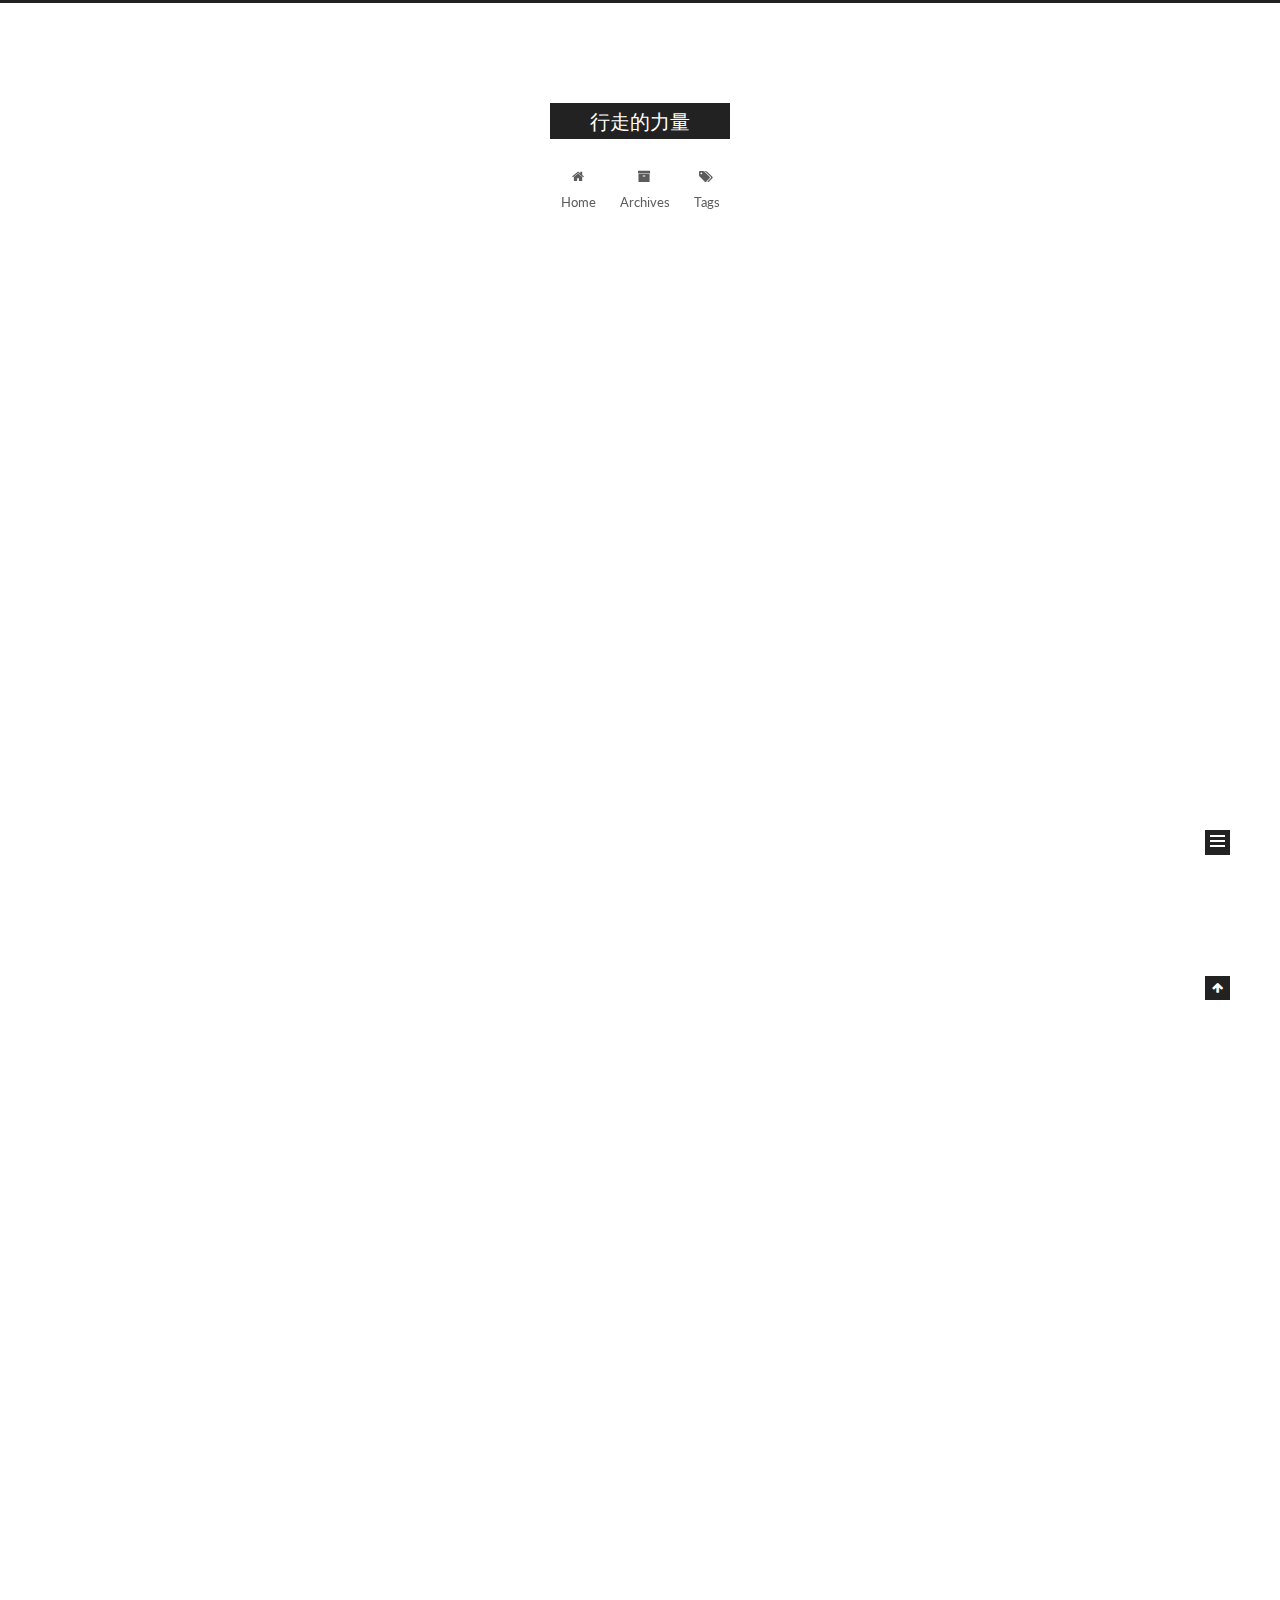
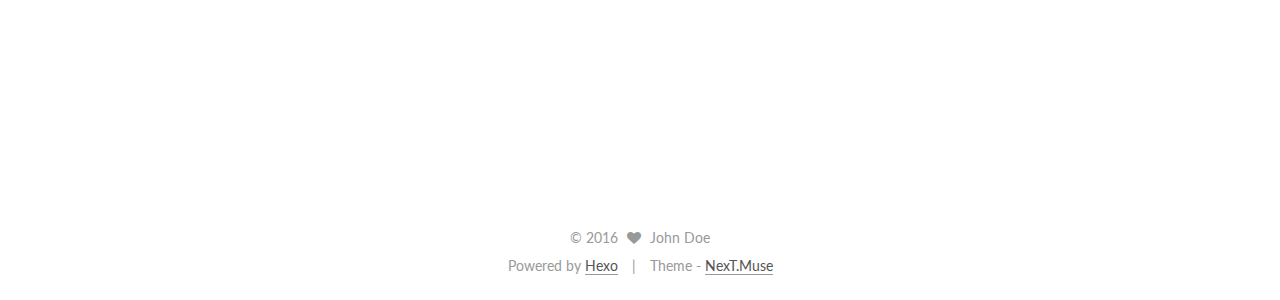
==== commit 0d7d8e1a: "Site updated: 2016-10-15 15:36:55" ====
--- a/index.html
+++ b/index.html
@@ -173,7 +173,7 @@
             
               <i class="menu-item-icon fa fa-fw fa-home"></i> <br />
             
-            Startseite
+            Home
           </a>
         </li>
       
@@ -183,7 +183,7 @@
             
               <i class="menu-item-icon fa fa-fw fa-archive"></i> <br />
             
-            Archiv
+            Archives
           </a>
         </li>
       
@@ -214,6 +214,192 @@
           <div id="content" class="content">
             
   <section id="posts" class="posts-expand">
+    
+      
+
+  
+  
+
+  
+  
+  
+
+  <article class="post post-type-normal " itemscope itemtype="//schema.org/Article">
+
+    
+      <header class="post-header">
+
+        
+        
+          <h1 class="post-title" itemprop="name headline">
+            
+            
+              
+                
+                <a class="post-title-link" href="/2016/10/15/测试/" itemprop="url">
+                  测试
+                </a>
+              
+            
+          </h1>
+        
+
+        <div class="post-meta">
+          <span class="post-time">
+            <span class="post-meta-item-icon">
+              <i class="fa fa-calendar-o"></i>
+            </span>
+            <span class="post-meta-item-text">Posted on</span>
+            <time itemprop="dateCreated" datetime="2016-10-15T15:33:29+08:00" content="2016-10-15">
+              2016-10-15
+            </time>
+          </span>
+
+          
+
+          
+            
+          
+
+          
+
+          
+          
+
+          
+        </div>
+      </header>
+    
+
+
+    <div class="post-body" itemprop="articleBody">
+
+      
+      
+
+      
+        
+          
+            
+          
+        
+      
+    </div>
+
+    <div>
+      
+    </div>
+
+    <div>
+      
+    </div>
+
+    <footer class="post-footer">
+      
+
+      
+
+      
+      
+        <div class="post-eof"></div>
+      
+    </footer>
+  </article>
+
+
+    
+      
+
+  
+  
+
+  
+  
+  
+
+  <article class="post post-type-normal " itemscope itemtype="//schema.org/Article">
+
+    
+      <header class="post-header">
+
+        
+        
+          <h1 class="post-title" itemprop="name headline">
+            
+            
+              
+                
+                <a class="post-title-link" href="/2016/10/14/前端从入门到放弃/" itemprop="url">
+                  前端从入门到放弃
+                </a>
+              
+            
+          </h1>
+        
+
+        <div class="post-meta">
+          <span class="post-time">
+            <span class="post-meta-item-icon">
+              <i class="fa fa-calendar-o"></i>
+            </span>
+            <span class="post-meta-item-text">Posted on</span>
+            <time itemprop="dateCreated" datetime="2016-10-14T15:02:17+08:00" content="2016-10-14">
+              2016-10-14
+            </time>
+          </span>
+
+          
+
+          
+            
+          
+
+          
+
+          
+          
+
+          
+        </div>
+      </header>
+    
+
+
+    <div class="post-body" itemprop="articleBody">
+
+      
+      
+
+      
+        
+          
+            
+          
+        
+      
+    </div>
+
+    <div>
+      
+    </div>
+
+    <div>
+      
+    </div>
+
+    <footer class="post-footer">
+      
+
+      
+
+      
+      
+        <div class="post-eof"></div>
+      
+    </footer>
+  </article>
+
+
     
       
 
@@ -249,7 +435,7 @@
             <span class="post-meta-item-icon">
               <i class="fa fa-calendar-o"></i>
             </span>
-            <span class="post-meta-item-text">Veröffentlicht am</span>
+            <span class="post-meta-item-text">Posted on</span>
             <time itemprop="dateCreated" datetime="2016-10-14T10:48:33+08:00" content="2016-10-14">
               2016-10-14
             </time>
@@ -358,8 +544,8 @@
         <nav class="site-state motion-element">
           <div class="site-state-item site-state-posts">
             <a href="/archives">
-              <span class="site-state-item-count">1</span>
-              <span class="site-state-item-name">Artikel</span>
+              <span class="site-state-item-count">3</span>
+              <span class="site-state-item-name">posts</span>
             </a>
           </div>
 
@@ -406,7 +592,7 @@
 </div>
 
 <div class="powered-by">
-  Erstellt mit  <a class="theme-link" href="https://hexo.io">Hexo</a>
+  Powered by <a class="theme-link" href="https://hexo.io">Hexo</a>
 </div>
 
 <div class="theme-info">
--- a/css/main.css
+++ b/css/main.css
@@ -1557,7 +1557,7 @@
   width: 4px;
   height: 4px;
   border-radius: 50%;
-  background: #54ff01;
+  background: #9dffff;
 }
 .links-of-blogroll {
   font-size: 13px;
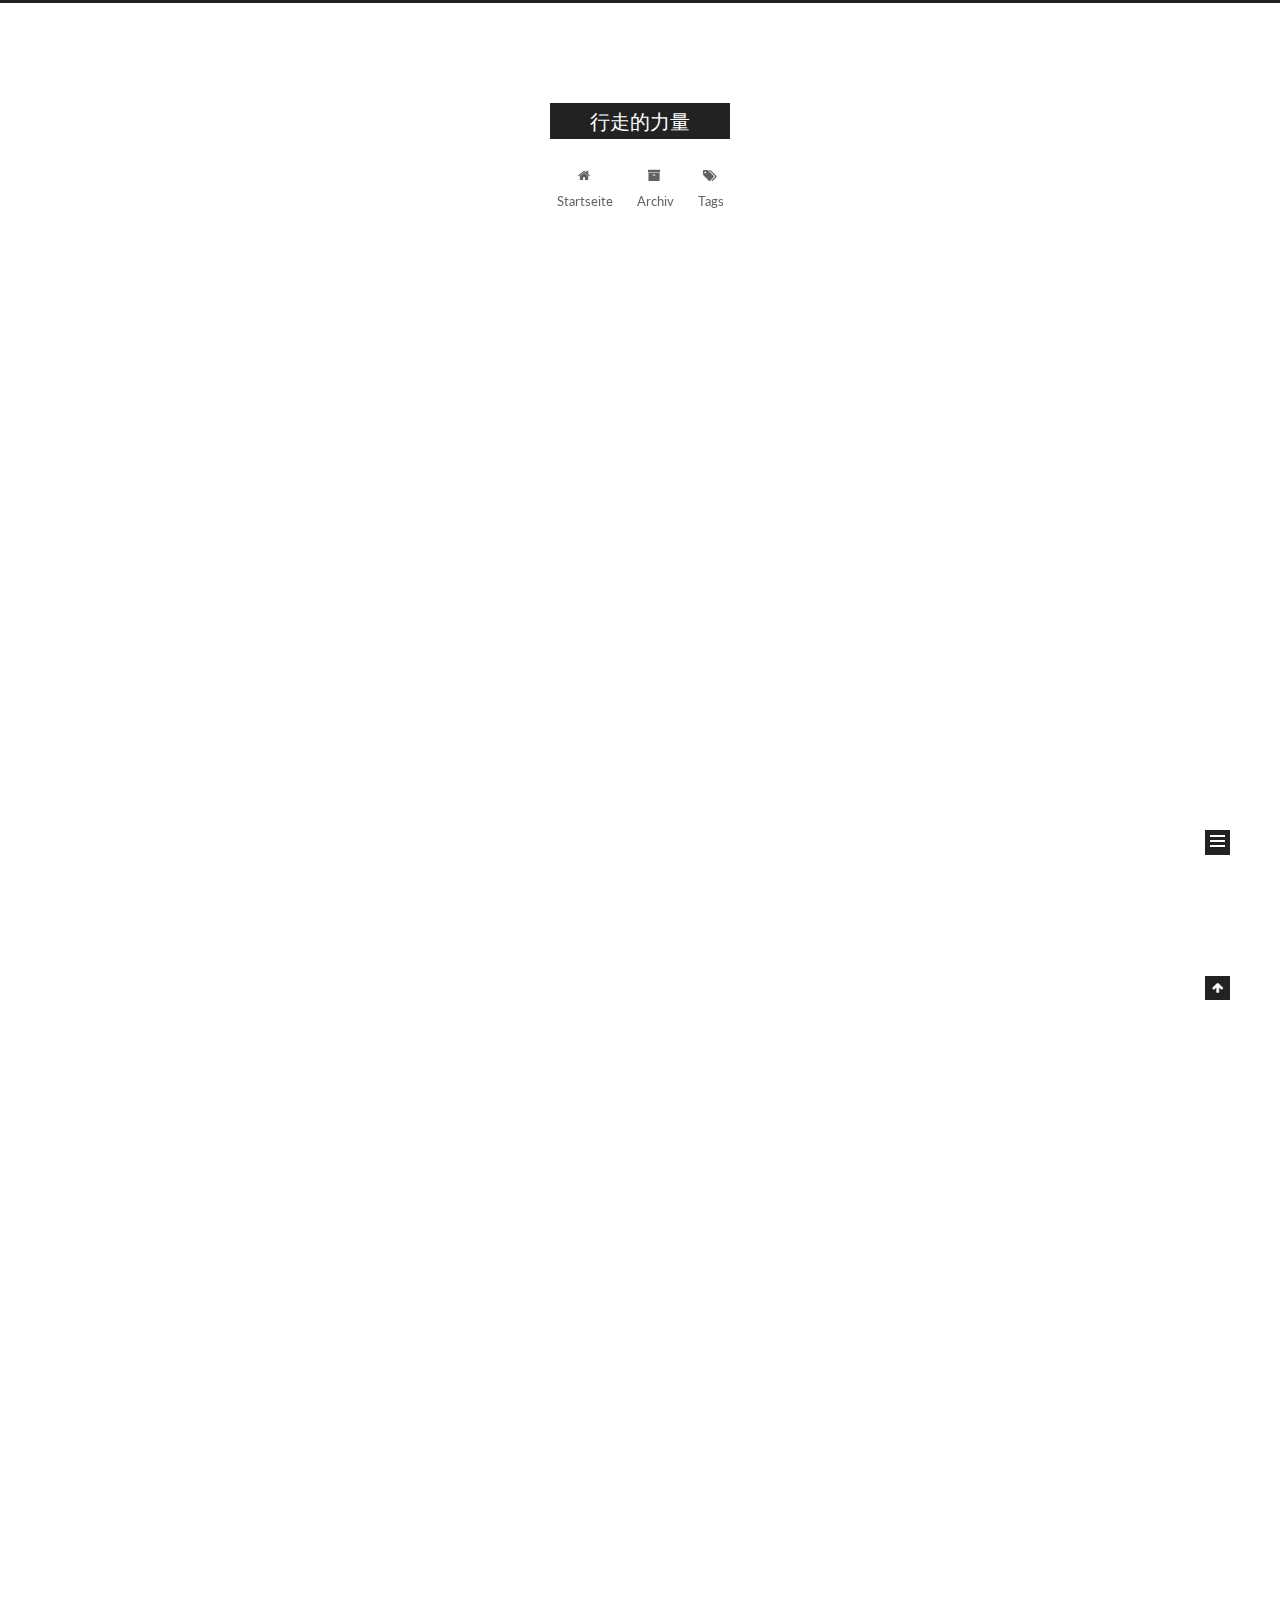
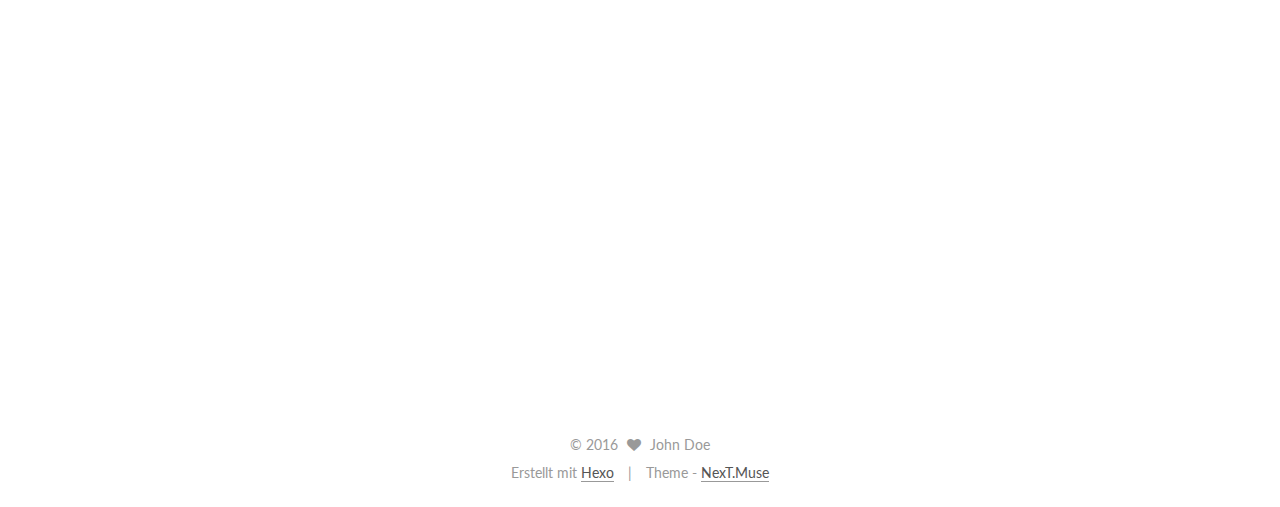
==== commit c2f0bde5: "Site updated: 2016-10-15 17:03:49" ====
--- a/index.html
+++ b/index.html
@@ -173,7 +173,7 @@
             
               <i class="menu-item-icon fa fa-fw fa-home"></i> <br />
             
-            Home
+            Startseite
           </a>
         </li>
       
@@ -183,7 +183,7 @@
             
               <i class="menu-item-icon fa fa-fw fa-archive"></i> <br />
             
-            Archives
+            Archiv
           </a>
         </li>
       
@@ -214,6 +214,99 @@
           <div id="content" class="content">
             
   <section id="posts" class="posts-expand">
+    
+      
+
+  
+  
+
+  
+  
+  
+
+  <article class="post post-type-normal " itemscope itemtype="//schema.org/Article">
+
+    
+      <header class="post-header">
+
+        
+        
+          <h1 class="post-title" itemprop="name headline">
+            
+            
+              
+                
+                <a class="post-title-link" href="/2016/10/15/CSS3/" itemprop="url">
+                  CSS3
+                </a>
+              
+            
+          </h1>
+        
+
+        <div class="post-meta">
+          <span class="post-time">
+            <span class="post-meta-item-icon">
+              <i class="fa fa-calendar-o"></i>
+            </span>
+            <span class="post-meta-item-text">Veröffentlicht am</span>
+            <time itemprop="dateCreated" datetime="2016-10-15T17:00:47+08:00" content="2016-10-15">
+              2016-10-15
+            </time>
+          </span>
+
+          
+
+          
+            
+          
+
+          
+
+          
+          
+
+          
+        </div>
+      </header>
+    
+
+
+    <div class="post-body" itemprop="articleBody">
+
+      
+      
+
+      
+        
+          
+            
+          
+        
+      
+    </div>
+
+    <div>
+      
+    </div>
+
+    <div>
+      
+    </div>
+
+    <footer class="post-footer">
+      
+
+      
+
+      
+      
+        <div class="post-eof"></div>
+      
+    </footer>
+  </article>
+
+
     
       
 
@@ -249,7 +342,7 @@
             <span class="post-meta-item-icon">
               <i class="fa fa-calendar-o"></i>
             </span>
-            <span class="post-meta-item-text">Posted on</span>
+            <span class="post-meta-item-text">Veröffentlicht am</span>
             <time itemprop="dateCreated" datetime="2016-10-15T15:33:29+08:00" content="2016-10-15">
               2016-10-15
             </time>
@@ -342,7 +435,7 @@
             <span class="post-meta-item-icon">
               <i class="fa fa-calendar-o"></i>
             </span>
-            <span class="post-meta-item-text">Posted on</span>
+            <span class="post-meta-item-text">Veröffentlicht am</span>
             <time itemprop="dateCreated" datetime="2016-10-14T15:02:17+08:00" content="2016-10-14">
               2016-10-14
             </time>
@@ -435,7 +528,7 @@
             <span class="post-meta-item-icon">
               <i class="fa fa-calendar-o"></i>
             </span>
-            <span class="post-meta-item-text">Posted on</span>
+            <span class="post-meta-item-text">Veröffentlicht am</span>
             <time itemprop="dateCreated" datetime="2016-10-14T10:48:33+08:00" content="2016-10-14">
               2016-10-14
             </time>
@@ -544,8 +637,8 @@
         <nav class="site-state motion-element">
           <div class="site-state-item site-state-posts">
             <a href="/archives">
-              <span class="site-state-item-count">3</span>
-              <span class="site-state-item-name">posts</span>
+              <span class="site-state-item-count">4</span>
+              <span class="site-state-item-name">Artikel</span>
             </a>
           </div>
 
@@ -592,7 +685,7 @@
 </div>
 
 <div class="powered-by">
-  Powered by <a class="theme-link" href="https://hexo.io">Hexo</a>
+  Erstellt mit  <a class="theme-link" href="https://hexo.io">Hexo</a>
 </div>
 
 <div class="theme-info">
--- a/css/main.css
+++ b/css/main.css
@@ -1557,7 +1557,7 @@
   width: 4px;
   height: 4px;
   border-radius: 50%;
-  background: #9dffff;
+  background: #ff65af;
 }
 .links-of-blogroll {
   font-size: 13px;
